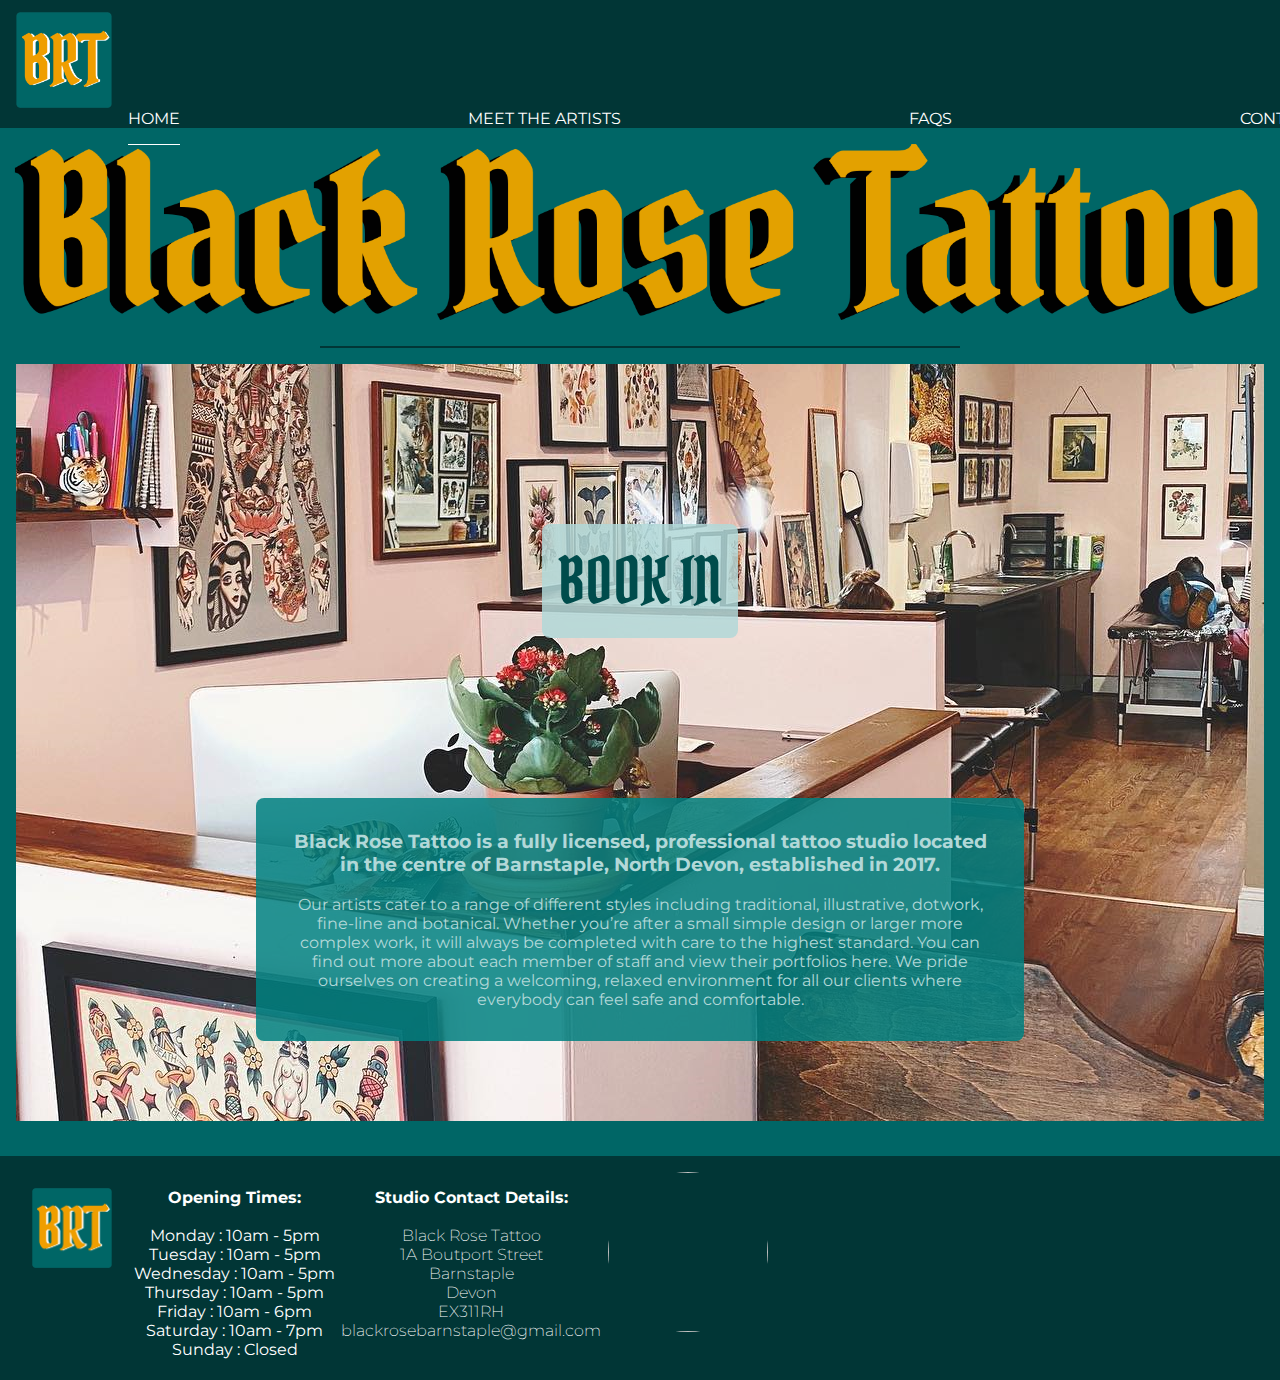
==== index.html @ 8f1fbfaa "feat: added more for hamburger menu" ====
<!DOCTYPE html>
<html lang="en">
<head>
    <meta charset="UTF-8">
    <meta name="viewport" content="width=device-width, initial-scale=1.0">
    <title>Black Rose Tattoo Studio</title>
    <script src="https://kit.fontawesome.com/7df6ac9ad6.js" crossorigin="anonymous"></script>
    <link rel="stylesheet" href="https://cdnjs.cloudflare.com/ajax/libs/hover.css/2.3.1/css/hover-min.css" integrity="sha512-csw0Ma4oXCAgd/d4nTcpoEoz4nYvvnk21a8VA2h2dzhPAvjbUIK6V3si7/g/HehwdunqqW18RwCJKpD7rL67Xg==" crossorigin="anonymous" referrerpolicy="no-referrer">
    <link rel="stylesheet" href="assets/css/style.css">
</head>
<body class="site">
    <header id="header" class="flex-container">                       
        <nav class="nav">
            <div class="mobile-header" id="mobile-header">
                <a href="index.html" target="_top"><img src="assets/images/brt-mini-logo.png" id="mini-logo" class="mini-logo" alt="go to top of home page"></a>
                <button class="hamburger"><a href="javascript:void(0);" class="icon" onclick="myFunction()"><i class="fa fa-bars"></i>
                </a></button>
            </div>
            <ul id="menu">
                <li class="list-item"><a href="index.html" class="active hvr-bob">Home</a></li>
                <li class="list-item"><a href="#" class="hvr-bob">Meet the artists</a></li>
                <li class="list-item"><a href="#" class="hvr-bob">FAQs</a></li>
                <li class="list-item"><a href="#" class="hvr-bob">Contact Us</a></li>
                <li class="list-item"><a href="#" class="hvr-bob">Book In</a></li>
            </ul>
        </nav>
    </header>
    <div class="header-logo" id="main-logo">
        <img src="assets/images/brt-logo.png" id="text-logo" alt="black rose tattoo studio">
    </div>
        <hr>
        <article class="main-content">
                <div class="studio-image">
                    <div class="image-overlay">
                        <div class="booking-button">
                            <button><a href="#">BOOK IN</a></button>
                        <div class="studio-info">
                            <h3>Black Rose Tattoo is a fully licensed, professional tattoo studio located in the centre of Barnstaple, North Devon, established in 2017.</h3>
                            <br>
                            <p>Our artists cater to a range of different styles including traditional, illustrative, dotwork, fine-line and botanical. Whether you’re after a small simple design or larger more complex work, it will always be completed with care to the highest standard. You can find out more about each member of staff and view their portfolios here. We pride ourselves on creating a welcoming, relaxed environment for all our clients where everybody can feel safe and comfortable. </p>
                        </div>
                        </div>
                    </div>
                </div>
                <br>  
            </article>
    <footer id="footer">
        <div class="footer flex-container">
            <div class="footer-logo">
                <a href="index.html" target="_top"><img src="assets/images/brt-mini-logo.png" id="mini-logo-footer" class="mini-logo" alt="go to top of home page"></a>
            </div>
            <div class="opening-times">
                <h6>Opening Times:</h6>
                <br>
                <p>Monday : 10am - 5pm<br>Tuesday : 10am - 5pm<br>Wednesday : 10am - 5pm<br>Thursday : 10am - 5pm<br>Friday : 10am - 6pm<br>Saturday : 10am - 7pm<br>Sunday : Closed</p>
            </div>
            <div class="contact-details">
                <i class="fa-solid fa-house-chimney home-icon"></i>
                <h6>Studio Contact Details:</h6>
                <br>
                <p>Black Rose Tattoo<br>1A Boutport Street<br>Barnstaple<br>Devon<br>EX311RH<br><i class="fa-solid fa-envelope"></i> blackrosebarnstaple@gmail.com</p>
            </div>
            <div class="stefania-logo">
                <img src="../assets/images/laser-stefania-logo.png" class="laser-logo">
            </div>
            <div class="social-buttons">
                <ul class="social-networks">
                    <li><a href="https://www.facebook.com/blackrosebarnstaple" target="_blank"><i class="fa-brands fa-square-facebook"></i></a></li>
                    <li><a href="https://www.instagram.com/blackrosebarnstaple" target="_blank"><i class="fa-brands fa-square-instagram"></i></a></li>
                </ul>
            </div>
            <div class="map">
                <iframe src="https://www.google.com/maps/embed?pb=!1m18!1m12!1m3!1d2506.3905490163975!2d-4.06402372312013!3d51.08279954163264!2m3!1f0!2f0!3f0!3m2!1i1024!2i768!4f13.1!3m3!1m2!1s0x486c3a9152bae50b%3A0xc269c1972ca51f2d!2sBlack%20Rose%20Tattoo!5e0!3m2!1sen!2suk!4v1706731470921!5m2!1sen!2suk" height="220" width="500" allowfullscreen="" loading="lazy" referrerpolicy="no-referrer-when-downgrade" id="map" title="map to black rose tattoo studio"></iframe>
            </div>
        </div>
    </footer>


    <script>
    function myFunction() {
        var x = document.getElementById("mobile-header");
        if (x.style.display === "block") {
            x.style.display = "none";
        } 
        else {
            x.style.display = "block";
        }
    }
    </script>
</body>
</html>
---- assets/css/style.css ----
@import url('https://fonts.googleapis.com/css2?family=Montserrat:ital,wght@0,100..900;1,100..900&family=Pirata+One&display=swap');

/* ----------------------------------------Special paddings/margins/text */

* {
    padding: 0;
    margin: 0;
    border: 0;
  }

  * {
    box-sizing: border-box;
  }

  .flex-container {
    display: flex;
  }

/*--------------------------------------------Heading*/

.header {
    display: flex;
    width: 100%;
    justify-content: space-between;
    align-items: center;
}

#text-logo {
   display: flex;
   width: 100%;
   padding-bottom: 1rem;
   justify-content: space-around;
}

hr {
    height: 2px;
    width: 50%;
    margin: auto;    
}

/*-----------------------------------------Nav */

.mini-logo {
    padding: 1rem;
    height: 8em;
    width: 8em;
}

nav {
    display: flex;
    flex-direction: row;
    align-items: flex-end;
    justify-content: space-between;
    width: 100%;
    height: 8rem;
    margin-top: 0;
}

#menu a:hover{
    border-bottom: 1.5px solid white;
    padding-bottom: 1rem;
}

.active {
    border-bottom: 1.5px solid white;
    padding-bottom: 1rem;
}

#menu {
        display: grid;
        grid-auto-flow: column;
        list-style-type: none;
        column-gap: 18rem;
        margin-right: 4rem;
}

nav ul li a {
    text-decoration: none;
    font-size: 1rem;
    font-family: Montserrat !important;
    text-transform: uppercase;
}

.list-item {
    width: min-content;
    white-space: nowrap;
}

.hamburger {
    display: none;
}

/* ---------------------------------------- Main Image */

.studio-image {
    background: url('../images/studio-front-desk.png') no-repeat center;
    min-height: 100%;
    width: 100%;
    -webkit-background-size: auto;
    -moz-background-size: auto;
    -o-background-size: auto;
    background-size: auto;
    
    display: flex;
    align-items: center;
    justify-content: center;
    position: relative;
}

.booking-button {
    text-align: center;
    top: 80%;
    position: relative;
}

button {
    font-family: 'Pirata One';
    font-size: 4rem;
    border-radius: 8px;
    border: 2px #66b2b2;
    padding: 1rem; 
    margin-top: 10rem;
}

button a {
    text-decoration: none;
}

.studio-info {
    width: 48rem;
    border-radius: 8px;
    padding: 2rem;
    margin-top: 10rem;
    margin-bottom: 5rem;
}

h3 {
    text-align: center;
}

p {
    text-align: center;
}

/* ----------------------------------------Body */

.main-content {
    margin: 1rem;
}

body {
    font-family: Montserrat;
}

/* ----------------------------------------Footer */

.home-icon {
    align-self: center;
    margin: 1rem;
}

div.footer.flex-container {
    justify-content: space-between;
}

.footer-logo {
    align-items: flex-start;
    justify-content: center;
    flex-flow: row nowrap;
    flex-direction: row;
    padding: 1rem;
    height: 8rem;
    width: 8rem;
}

.contact-details {
    display: flex;
    flex-direction: column;
    align-items: center;
    font-weight: 200;
    flex-wrap: wrap;
}

.contact-details h6 {
    font-size: 1rem;
}

#mini-logo-footer {
    height: 7rem;
    width: 7rem;
}

.laser-logo {
    display: flex;
    height: 10em;
    width: 10em;
    border-radius: 50%;
    flex-wrap: wrap;
}

.social-networks i {
    font-size: 4rem; 
}

ul {
    list-style-type: none; 
}

.opening-times h6 {
    font-size: 1rem;
    text-align: center;
    padding-top: 2rem;
}

.stefania-logo {
    padding-top: 1rem;
}

.social-buttons {
    padding-top: 1rem;
}

/*--------------------------------------------Colors*/

hr {
    background-color: #013636;
}

.site {
    background-color: #006666;
}

button {
    color: #004c4c;
    background-color: rgba(178, 216, 216, 0.85);
}

button a {
    color: #004c4c;
}

.studio-info {
    color: #b2d8d8;
    background-color: rgba(0, 128, 128, 0.85);
}

body {
    color: white;
}

.mini-logo {
    background-color: #013636;
}

nav ul li a {
    color: white;
}

nav {
    background-color: #013636;
}

footer {
    background-color: #013636;
}

.contact-details {
    color: white;
}

.social-networks i {
    color: white;
}

/*--------------------------------------------Media Queries*/

@media screen and (max-width: 800px) {

    .hamburger {
      display: block;
    }

    .mini-logo {
        display: flex;
        justify-content: flex-start;
    }

    .mobile-header {
        width: 100%;
        display: flex;
        justify-content: flex-end;
    }

    .mobile-header a {
        display: flex
        align-self: ;
    }

    #header {
        flex-direction: column;
    }

    #menu {
        grid-auto-flow: row;
        list-style-type: none;
        row-gap: 40px;
        column-gap: 0;
        justify-items: center;
        display: none;
    }
}

------------ below means nav links always shown for screens 801px and above
/*@media screen and (min-width: 801px) {
    .menu {
      display: block !important;
    }
  }
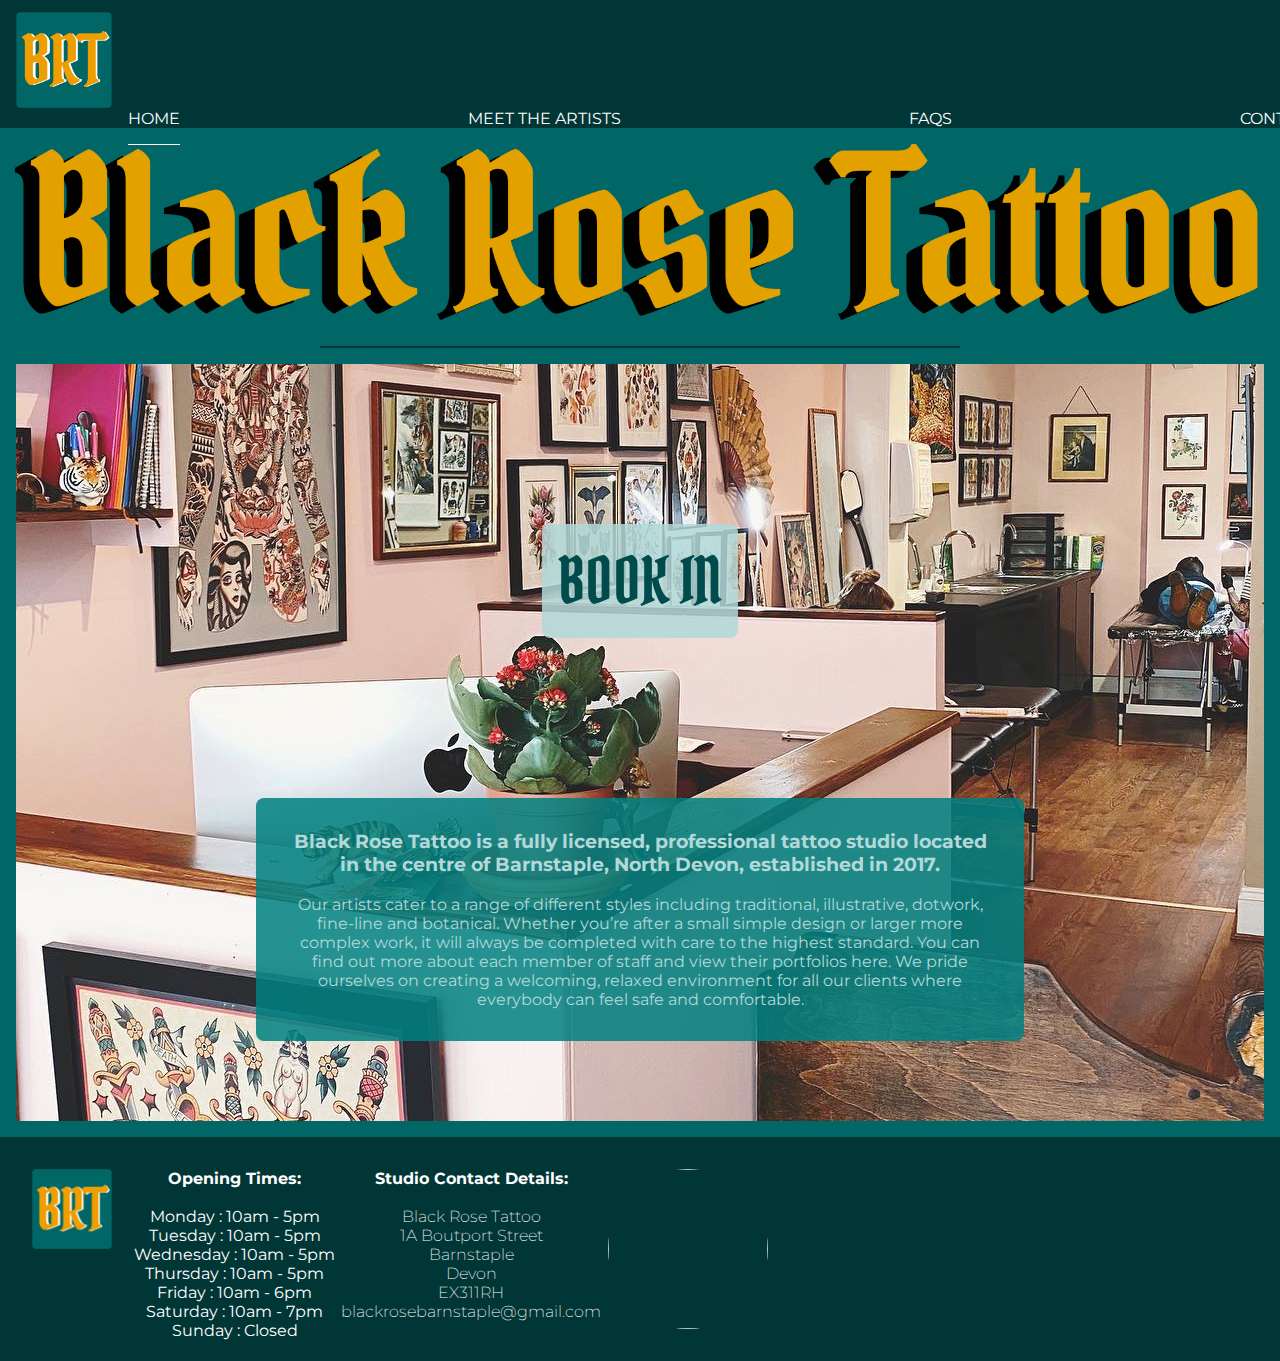
==== commit 8b2d04ea: "working on fixing responsiveness" ====
--- a/index.html
+++ b/index.html
@@ -3,6 +3,7 @@
 <head>
     <meta charset="UTF-8">
     <meta name="viewport" content="width=device-width, initial-scale=1.0">
+    <meta content="width=device-width, initial-scale=1" name="viewport" />
     <title>Black Rose Tattoo Studio</title>
     <script src="https://kit.fontawesome.com/7df6ac9ad6.js" crossorigin="anonymous"></script>
     <link rel="stylesheet" href="https://cdnjs.cloudflare.com/ajax/libs/hover.css/2.3.1/css/hover-min.css" integrity="sha512-csw0Ma4oXCAgd/d4nTcpoEoz4nYvvnk21a8VA2h2dzhPAvjbUIK6V3si7/g/HehwdunqqW18RwCJKpD7rL67Xg==" crossorigin="anonymous" referrerpolicy="no-referrer">
@@ -29,7 +30,7 @@
         <img src="assets/images/brt-logo.png" id="text-logo" alt="black rose tattoo studio">
     </div>
         <hr>
-        <article class="main-content">
+        <article class="main-content flex-container">
                 <div class="studio-image">
                     <div class="image-overlay">
                         <div class="booking-button">
--- a/assets/css/style.css
+++ b/assets/css/style.css
@@ -213,7 +213,7 @@
 }
 
 .stefania-logo {
-    padding-top: 1rem;
+    padding-top: 2rem;
 }
 
 .social-buttons {
@@ -274,15 +274,30 @@
 
 /*--------------------------------------------Media Queries*/
 
-@media screen and (max-width: 800px) {
+@media screen and (min-width: 320px) {
+    .opening-times .contact-details h6 {
+        display: none;
+    }
+
+    .opening-times .contact-details .stefania-logo .map {
+        display: none;
+    }
+}
+
+@media screen and (min-width: 1440) {
+    .mobile-header {
+        width: 50%;
+    }
+}
+
+@media screen and (min-width: 768px) and (max-width: 1199px) {
 
     .hamburger {
-      display: block;
+      display: grid;
     }
 
     .mini-logo {
-        display: flex;
-        justify-content: flex-start;
+        justify-content: space-between;
     }
 
     .mobile-header {
@@ -291,26 +306,52 @@
         justify-content: flex-end;
     }
 
-    .mobile-header a {
-        display: flex
-        align-self: ;
-    }
-
     #header {
         flex-direction: column;
     }
 
     #menu {
-        grid-auto-flow: row;
-        list-style-type: none;
-        row-gap: 40px;
-        column-gap: 0;
-        justify-items: center;
         display: none;
     }
-}
-
------------- below means nav links always shown for screens 801px and above
+
+    .studio-info {
+        display: flex;
+        font-size: 1rem;
+        flex-wrap: wrap;
+        padding: 0.5rem;
+        min-width: 60%;
+        align-self: center;
+    }
+
+    .opening-times .contact-details {
+        font-size: 0.5rem;
+    }
+
+    .opening-times .contact-details h6 {
+        font-size: 0.5rem;
+    }
+
+    .map {
+        display: none;
+    }
+}
+
+@media screen and (min-width: 1201) and (max-width: {
+
+    .opening-times {
+        font-size: 1rem;
+    }
+
+    .opening-times .contact-details h6 {
+        font-size: 1rem;
+    }
+
+    .contact-details {
+        font-size: 1rem;
+    }
+}
+
+/*below means nav links always shown for screens 801px and above --->
 /*@media screen and (min-width: 801px) {
     .menu {
       display: block !important;
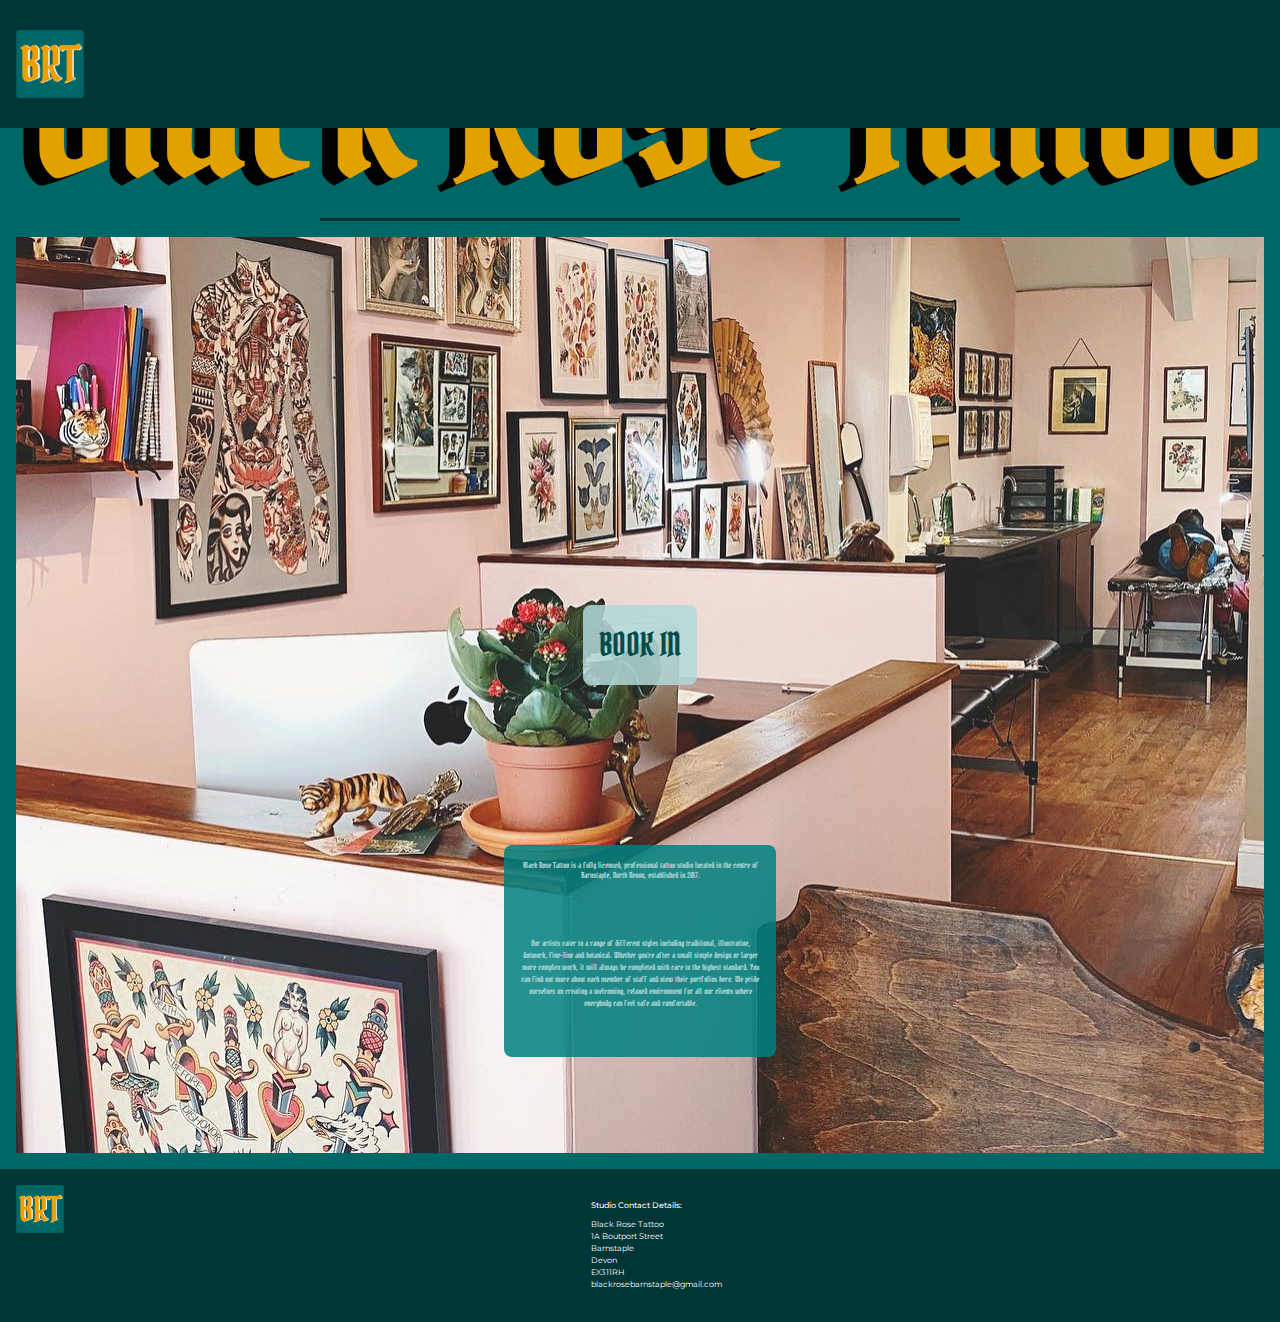
==== commit a1e8dd35: "Fix: replacing hamburger menu with bootstrap toggler" ====
--- a/index.html
+++ b/index.html
@@ -6,24 +6,31 @@
     <meta content="width=device-width, initial-scale=1" name="viewport" />
     <title>Black Rose Tattoo Studio</title>
     <script src="https://kit.fontawesome.com/7df6ac9ad6.js" crossorigin="anonymous"></script>
+    <link rel="stylesheet" href="https://cdn.jsdelivr.net/npm/bootstrap@4.0.0/dist/css/bootstrap.min.css" integrity="sha384-Gn5384xqQ1aoWXA+058RXPxPg6fy4IWvTNh0E263XmFcJlSAwiGgFAW/dAiS6JXm" crossorigin="anonymous">
     <link rel="stylesheet" href="https://cdnjs.cloudflare.com/ajax/libs/hover.css/2.3.1/css/hover-min.css" integrity="sha512-csw0Ma4oXCAgd/d4nTcpoEoz4nYvvnk21a8VA2h2dzhPAvjbUIK6V3si7/g/HehwdunqqW18RwCJKpD7rL67Xg==" crossorigin="anonymous" referrerpolicy="no-referrer">
     <link rel="stylesheet" href="assets/css/style.css">
 </head>
 <body class="site">
     <header id="header" class="flex-container">                       
-        <nav class="nav">
-            <div class="mobile-header" id="mobile-header">
-                <a href="index.html" target="_top"><img src="assets/images/brt-mini-logo.png" id="mini-logo" class="mini-logo" alt="go to top of home page"></a>
-                <button class="hamburger"><a href="javascript:void(0);" class="icon" onclick="myFunction()"><i class="fa fa-bars"></i>
-                </a></button>
+        <nav class="nav navbar navbar-light navbar-nav fixed-top navbar-expand-lg">
+            <a href="index.html" class="navbar-brand" target="_top" ><img src="assets/images/brt-mini-logo.png" id="mini-logo" class="mini-logo" alt="go to top of home page"></a>
+            <button class="navbar-toggler" type="button" data-toggle="collapse" data-target="#navbarTogglerDemo01" aria-controls="navbarTogglerDemo01" aria-expanded="false" aria-label="Toggle navigation" aria-pressed="true">
+                <span class="navbar-toggler-icon"></span>
+            </button>
+            <div class="collapse navbar-collapse" id="navbarTogglerDemo02">
+                <ul id="menu" class="navbar-nav mr-auto mt-2 mt-lg-0">
+                    <li class="nav-item active">
+                        <a href="index.html" class="nav-link hvr-bob">Home <span class="sr-only">(current)</span></a></li>
+                    <li class="nav-item">
+                        <a href="#" class="nav-link hvr-bob">Meet the artists</a></li>
+                    <li class="nav-item">
+                        <a href="#" class="nav-link hvr-bob">FAQs</a></li>
+                    <li class="nav-item">
+                        <a href="#" class="nav-link hvr-bob">Contact Us</a></li>
+                    <li class="nav-item">
+                        <a href="#" class="nav-link hvr-bob">Book In</a></li>
+                </ul>
             </div>
-            <ul id="menu">
-                <li class="list-item"><a href="index.html" class="active hvr-bob">Home</a></li>
-                <li class="list-item"><a href="#" class="hvr-bob">Meet the artists</a></li>
-                <li class="list-item"><a href="#" class="hvr-bob">FAQs</a></li>
-                <li class="list-item"><a href="#" class="hvr-bob">Contact Us</a></li>
-                <li class="list-item"><a href="#" class="hvr-bob">Book In</a></li>
-            </ul>
         </nav>
     </header>
     <div class="header-logo" id="main-logo">
@@ -34,11 +41,11 @@
                 <div class="studio-image">
                     <div class="image-overlay">
                         <div class="booking-button">
-                            <button><a href="#">BOOK IN</a></button>
+                            <button class="booking-button"><a href="#">BOOK IN</a></button>
                         <div class="studio-info">
                             <h3>Black Rose Tattoo is a fully licensed, professional tattoo studio located in the centre of Barnstaple, North Devon, established in 2017.</h3>
                             <br>
-                            <p>Our artists cater to a range of different styles including traditional, illustrative, dotwork, fine-line and botanical. Whether you’re after a small simple design or larger more complex work, it will always be completed with care to the highest standard. You can find out more about each member of staff and view their portfolios here. We pride ourselves on creating a welcoming, relaxed environment for all our clients where everybody can feel safe and comfortable. </p>
+                            <p class="studio-text">Our artists cater to a range of different styles including traditional, illustrative, dotwork, fine-line and botanical. Whether you’re after a small simple design or larger more complex work, it will always be completed with care to the highest standard. You can find out more about each member of staff and view their portfolios here. We pride ourselves on creating a welcoming, relaxed environment for all our clients where everybody can feel safe and comfortable. </p>
                         </div>
                         </div>
                     </div>
@@ -51,14 +58,13 @@
                 <a href="index.html" target="_top"><img src="assets/images/brt-mini-logo.png" id="mini-logo-footer" class="mini-logo" alt="go to top of home page"></a>
             </div>
             <div class="opening-times">
+                <i class="fa-solid fa-calendar-days"></i>
                 <h6>Opening Times:</h6>
-                <br>
                 <p>Monday : 10am - 5pm<br>Tuesday : 10am - 5pm<br>Wednesday : 10am - 5pm<br>Thursday : 10am - 5pm<br>Friday : 10am - 6pm<br>Saturday : 10am - 7pm<br>Sunday : Closed</p>
             </div>
             <div class="contact-details">
                 <i class="fa-solid fa-house-chimney home-icon"></i>
                 <h6>Studio Contact Details:</h6>
-                <br>
                 <p>Black Rose Tattoo<br>1A Boutport Street<br>Barnstaple<br>Devon<br>EX311RH<br><i class="fa-solid fa-envelope"></i> blackrosebarnstaple@gmail.com</p>
             </div>
             <div class="stefania-logo">
@@ -75,18 +81,9 @@
             </div>
         </div>
     </footer>
-
-
-    <script>
-    function myFunction() {
-        var x = document.getElementById("mobile-header");
-        if (x.style.display === "block") {
-            x.style.display = "none";
-        } 
-        else {
-            x.style.display = "block";
-        }
-    }
-    </script>
+    
+    <script src="https://code.jquery.com/jquery-3.2.1.slim.min.js" integrity="sha384-KJ3o2DKtIkvYIK3UENzmM7KCkRr/rE9/Qpg6aAZGJwFDMVNA/GpGFF93hXpG5KkN" crossorigin="anonymous"></script>
+    <script src="https://cdn.jsdelivr.net/npm/popper.js@1.12.9/dist/umd/popper.min.js" integrity="sha384-ApNbgh9B+Y1QKtv3Rn7W3mgPxhU9K/ScQsAP7hUibX39j7fakFPskvXusvfa0b4Q" crossorigin="anonymous"></script>
+    <script src="https://cdn.jsdelivr.net/npm/bootstrap@4.0.0/dist/js/bootstrap.min.js" integrity="sha384-JZR6Spejh4U02d8jOt6vLEHfe/JQGiRRSQQxSfFWpi1MquVdAyjUar5+76PVCmYl" crossorigin="anonymous"></script>
 </body>
 </html>--- a/assets/css/style.css
+++ b/assets/css/style.css
@@ -40,20 +40,22 @@
 
 /*-----------------------------------------Nav */
 
+.navbar-toggler {
+    margin-top: 1.5rem;
+    background-color: #006666;
+    padding: 1rem;
+}
+
 .mini-logo {
-    padding: 1rem;
-    height: 8em;
-    width: 8em;
+    height: 5em;
+    width: 5em;
+    padding: 1rem;
 }
 
 nav {
     display: flex;
-    flex-direction: row;
-    align-items: flex-end;
-    justify-content: space-between;
     width: 100%;
     height: 8rem;
-    margin-top: 0;
 }
 
 #menu a:hover{
@@ -67,11 +69,7 @@
 }
 
 #menu {
-        display: grid;
-        grid-auto-flow: column;
-        list-style-type: none;
-        column-gap: 18rem;
-        margin-right: 4rem;
+    display: none;
 }
 
 nav ul li a {
@@ -82,19 +80,28 @@
 }
 
 .list-item {
-    width: min-content;
-    white-space: nowrap;
-}
-
-.hamburger {
-    display: none;
-}
+    display: flex;
+    justify-content: center;
+ }
+
+ #menu {
+    display: none;
+
+ }
+
+ #menu a {
+    display: flex;
+    padding: 15px;
+    color: white;
+    text-decoration: none;
+ }
+
 
 /* ---------------------------------------- Main Image */
 
 .studio-image {
     background: url('../images/studio-front-desk.png') no-repeat center;
-    min-height: 100%;
+    min-height: 80%;
     width: 100%;
     -webkit-background-size: auto;
     -moz-background-size: auto;
@@ -104,7 +111,7 @@
     display: flex;
     align-items: center;
     justify-content: center;
-    position: relative;
+    padding-top: 2rem;
 }
 
 .booking-button {
@@ -113,9 +120,9 @@
     position: relative;
 }
 
-button {
+.booking-button {
     font-family: 'Pirata One';
-    font-size: 4rem;
+    font-size: 2rem;
     border-radius: 8px;
     border: 2px #66b2b2;
     padding: 1rem; 
@@ -127,19 +134,21 @@
 }
 
 .studio-info {
-    width: 48rem;
+    width: 17rem;
     border-radius: 8px;
-    padding: 2rem;
+    padding: 1rem;
     margin-top: 10rem;
     margin-bottom: 5rem;
 }
 
 h3 {
     text-align: center;
-}
-
-p {
+    font-size: 0.5rem;
+}
+
+.studio-text {
     text-align: center;
+    font-size: 0.5rem;
 }
 
 /* ----------------------------------------Body */
@@ -155,8 +164,7 @@
 /* ----------------------------------------Footer */
 
 .home-icon {
-    align-self: center;
-    margin: 1rem;
+    padding: 1rem;
 }
 
 div.footer.flex-container {
@@ -168,26 +176,20 @@
     justify-content: center;
     flex-flow: row nowrap;
     flex-direction: row;
-    padding: 1rem;
-    height: 8rem;
-    width: 8rem;
 }
 
 .contact-details {
     display: flex;
     flex-direction: column;
-    align-items: center;
-    font-weight: 200;
-    flex-wrap: wrap;
 }
 
 .contact-details h6 {
-    font-size: 1rem;
+    font-size: 0.5rem;
 }
 
 #mini-logo-footer {
-    height: 7rem;
-    width: 7rem;
+    height: 5rem;
+    width: 5rem;
 }
 
 .laser-logo {
@@ -198,26 +200,40 @@
     flex-wrap: wrap;
 }
 
-.social-networks i {
-    font-size: 4rem; 
-}
-
 ul {
     list-style-type: none; 
 }
 
-.opening-times h6 {
+.opening-times {
+    display: none;
+}
+
+.fa-calendar-days {
     font-size: 1rem;
-    text-align: center;
-    padding-top: 2rem;
 }
 
 .stefania-logo {
-    padding-top: 2rem;
+    display: none;
 }
 
 .social-buttons {
-    padding-top: 1rem;
+    display: flex;
+    align-items: center;
+    padding: 0.5rem;
+}
+
+.social-networks i {
+    font-size: 2rem;
+    padding: 1rem;
+}
+
+.map {
+    display: none;
+}
+
+p {
+    padding-bottom: 1rem;
+    font-size: 0.5rem;
 }
 
 /*--------------------------------------------Colors*/
@@ -274,86 +290,75 @@
 
 /*--------------------------------------------Media Queries*/
 
-@media screen and (min-width: 320px) {
-    .opening-times .contact-details h6 {
-        display: none;
-    }
-
-    .opening-times .contact-details .stefania-logo .map {
-        display: none;
-    }
-}
-
-@media screen and (min-width: 1440) {
-    .mobile-header {
-        width: 50%;
-    }
-}
-
-@media screen and (min-width: 768px) and (max-width: 1199px) {
-
-    .hamburger {
-      display: grid;
-    }
-
-    .mini-logo {
-        justify-content: space-between;
-    }
-
-    .mobile-header {
-        width: 100%;
+/*------- For Medium sized Mobile screens */
+@media screen and (min-width: 375px) and (max-width: 424px) {
+    
+}
+
+/*------- For Large sized Mobile screens */
+
+@media screen and (min-width: 425px) and (max-width: 767px) {
+
+    .opening-times {
         display: flex;
+        flex-direction: column;
         justify-content: flex-end;
-    }
-
-    #header {
+
+        font-size: 0.75rem;
+    }
+
+    .fa-calendar-days {
+        padding: 0.5rem;
+    }
+
+    h6 {
+        font-size: 0.5rem;
+    }
+}
+
+/*------- For Tablet screens */
+@media screen and (min-width: 768px) and (max-width: 1023px) {
+
+    #menu {
+        display: flex;
+        align-items: flex-end;
+        list-style-type: none;
+    }
+
+    .opening-times {
+        display: flex;
         flex-direction: column;
-    }
-
-    #menu {
-        display: none;
-    }
-
-    .studio-info {
+        justify-content: flex-end;
+    }
+
+    h6 {
+        font-size: 1rem;
+    }
+    
+    .opening-times p {
+        font-size: 0.7rem;
+    }
+
+    .stefania-logo {
         display: flex;
-        font-size: 1rem;
-        flex-wrap: wrap;
-        padding: 0.5rem;
-        min-width: 60%;
-        align-self: center;
-    }
-
-    .opening-times .contact-details {
-        font-size: 0.5rem;
-    }
-
-    .opening-times .contact-details h6 {
-        font-size: 0.5rem;
-    }
-
-    .map {
-        display: none;
-    }
-}
-
-@media screen and (min-width: 1201) and (max-width: {
-
-    .opening-times {
-        font-size: 1rem;
-    }
-
-    .opening-times .contact-details h6 {
-        font-size: 1rem;
+        padding-top: 1rem;
     }
 
     .contact-details {
-        font-size: 1rem;
-    }
-}
-
-/*below means nav links always shown for screens 801px and above --->
-/*@media screen and (min-width: 801px) {
-    .menu {
-      display: block !important;
-    }
-  }+        justify-content: flex-end;
+    }
+    
+    .contact-details p {
+        font-size: 0.7rem;
+        padding-top: 1rem;
+    }
+
+    .fa-calendar-days {
+        padding-top: 1.5rem;
+        font-size: 1.5rem;
+    }
+
+    .home-icon {
+        font-size: 1.5rem;
+    }
+}
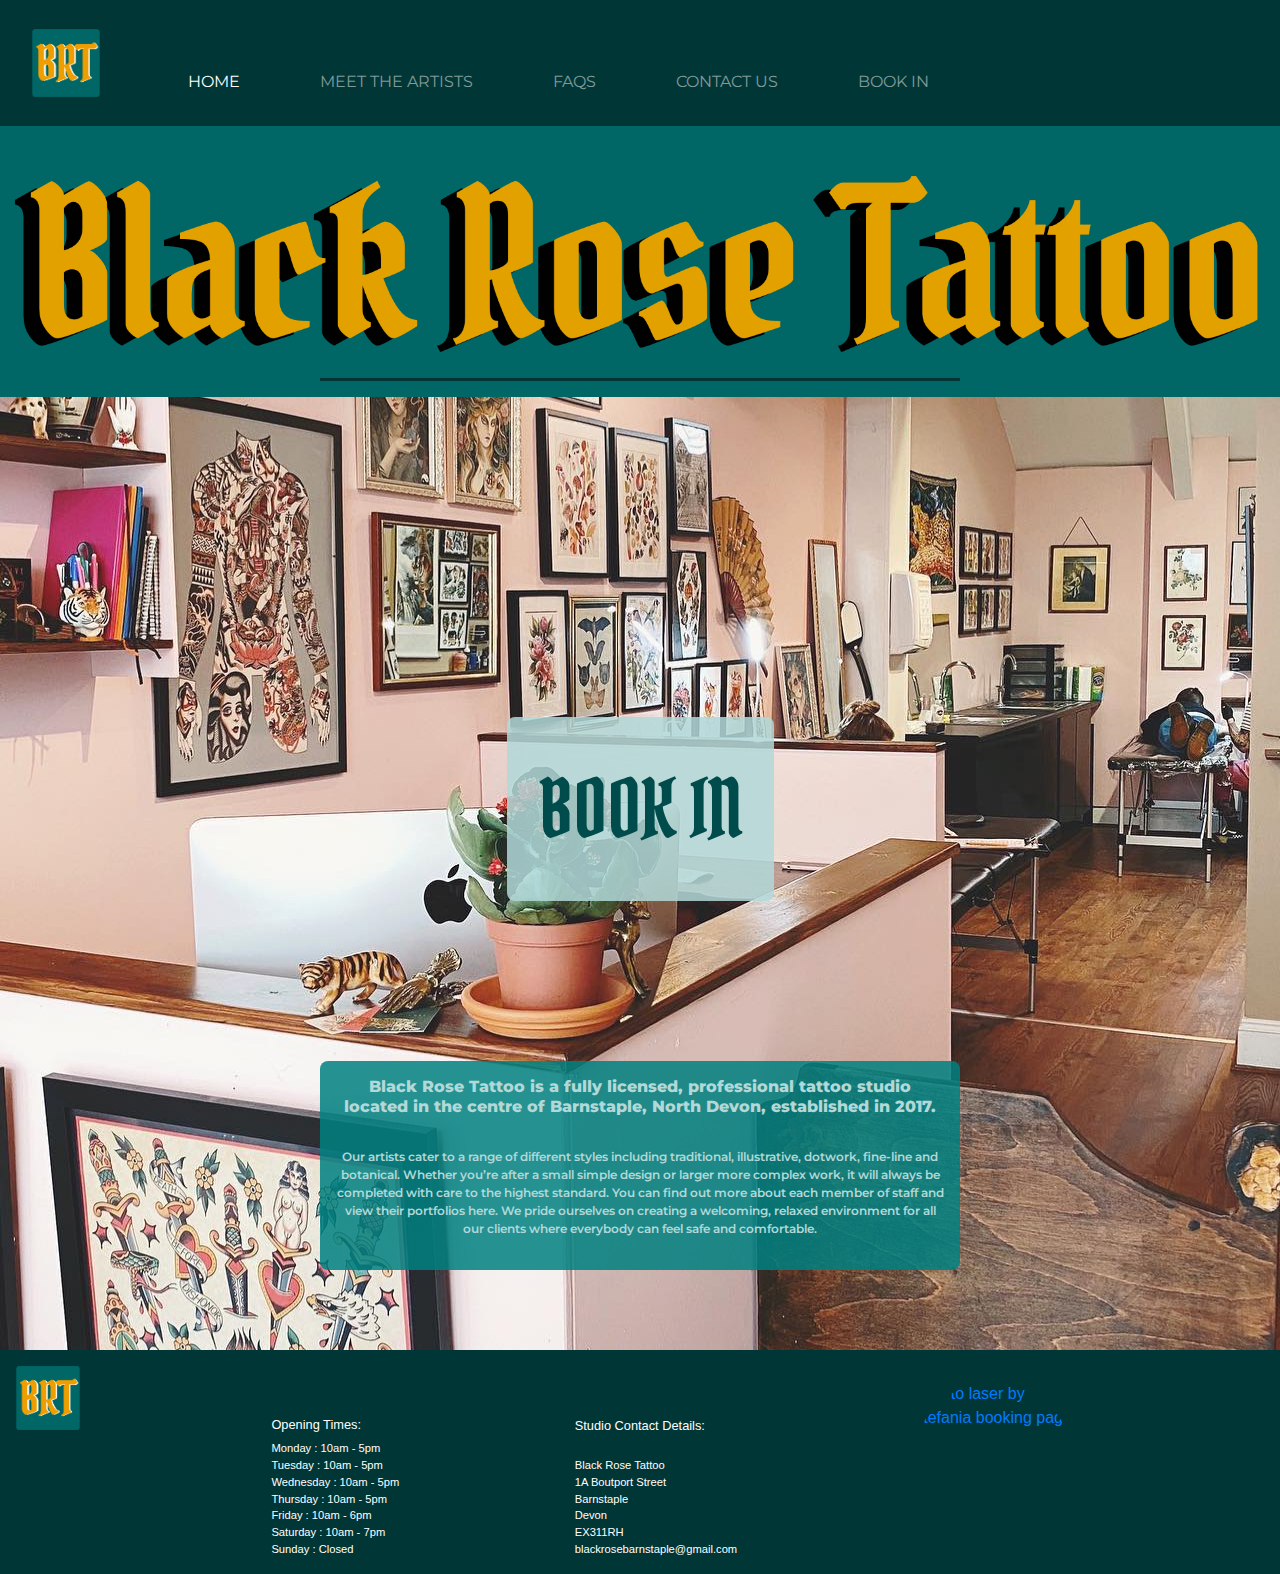
==== commit 64d7e75a: "feat: finish meet the artists page and responsivenss" ====
--- a/index.html
+++ b/index.html
@@ -3,35 +3,39 @@
 <head>
     <meta charset="UTF-8">
     <meta name="viewport" content="width=device-width, initial-scale=1.0">
-    <meta content="width=device-width, initial-scale=1" name="viewport" />
     <title>Black Rose Tattoo Studio</title>
     <script src="https://kit.fontawesome.com/7df6ac9ad6.js" crossorigin="anonymous"></script>
-    <link rel="stylesheet" href="https://cdn.jsdelivr.net/npm/bootstrap@4.0.0/dist/css/bootstrap.min.css" integrity="sha384-Gn5384xqQ1aoWXA+058RXPxPg6fy4IWvTNh0E263XmFcJlSAwiGgFAW/dAiS6JXm" crossorigin="anonymous">
+    <link rel="stylesheet" href="https://cdn.jsdelivr.net/npm/bootstrap@4.3.1/dist/css/bootstrap.min.css" integrity="sha384-ggOyR0iXCbMQv3Xipma34MD+dH/1fQ784/j6cY/iJTQUOhcWr7x9JvoRxT2MZw1T" crossorigin="anonymous">
     <link rel="stylesheet" href="https://cdnjs.cloudflare.com/ajax/libs/hover.css/2.3.1/css/hover-min.css" integrity="sha512-csw0Ma4oXCAgd/d4nTcpoEoz4nYvvnk21a8VA2h2dzhPAvjbUIK6V3si7/g/HehwdunqqW18RwCJKpD7rL67Xg==" crossorigin="anonymous" referrerpolicy="no-referrer">
     <link rel="stylesheet" href="assets/css/style.css">
 </head>
 <body class="site">
-    <header id="header" class="flex-container">                       
-        <nav class="nav navbar navbar-light navbar-nav fixed-top navbar-expand-lg">
-            <a href="index.html" class="navbar-brand" target="_top" ><img src="assets/images/brt-mini-logo.png" id="mini-logo" class="mini-logo" alt="go to top of home page"></a>
-            <button class="navbar-toggler" type="button" data-toggle="collapse" data-target="#navbarTogglerDemo01" aria-controls="navbarTogglerDemo01" aria-expanded="false" aria-label="Toggle navigation" aria-pressed="true">
-                <span class="navbar-toggler-icon"></span>
+    <header>
+        <nav class="navbar navbar-expand-lg navbar-dark fixed-top">
+            <a class="navbar-brand" href="index.html" target="_top"><img src="assets/images/brt-mini-logo.png" id="mini-logo" class="mini-logo" alt="go to top of home page"></a>
+            <button class="navbar-toggler" type="button" data-toggle="collapse" data-target="#navbarTogglerDemo02" aria-controls="navbarTogglerDemo02" aria-expanded="false" aria-label="Toggle navigation">
+              <span class="navbar-toggler-icon"></span>
             </button>
             <div class="collapse navbar-collapse" id="navbarTogglerDemo02">
-                <ul id="menu" class="navbar-nav mr-auto mt-2 mt-lg-0">
-                    <li class="nav-item active">
-                        <a href="index.html" class="nav-link hvr-bob">Home <span class="sr-only">(current)</span></a></li>
-                    <li class="nav-item">
-                        <a href="#" class="nav-link hvr-bob">Meet the artists</a></li>
-                    <li class="nav-item">
-                        <a href="#" class="nav-link hvr-bob">FAQs</a></li>
-                    <li class="nav-item">
-                        <a href="#" class="nav-link hvr-bob">Contact Us</a></li>
-                    <li class="nav-item">
-                        <a href="#" class="nav-link hvr-bob">Book In</a></li>
-                </ul>
+              <ul class="navbar-nav mr-auto mt-2 mt-lg-0">
+                <li class="nav-item active">
+                  <a class="nav-link" href="index.html">Home <span class="sr-only">(current)</span></a>
+                </li>
+                <li class="nav-item">
+                  <a class="nav-link" href="meet-the-artists.html">Meet the Artists</a>
+                </li>
+                <li class="nav-item">
+                    <a class="nav-link" href="#">FAQs</a>
+                </li>
+                <li class="nav-item">
+                    <a class="nav-link" href="#">Contact Us</a>
+                </li>
+                <li class="nav-item">
+                    <a class="nav-link" href="#">Book In</a>
+                </li>
+              </ul>
             </div>
-        </nav>
+          </nav>
     </header>
     <div class="header-logo" id="main-logo">
         <img src="assets/images/brt-logo.png" id="text-logo" alt="black rose tattoo studio">
@@ -41,7 +45,7 @@
                 <div class="studio-image">
                     <div class="image-overlay">
                         <div class="booking-button">
-                            <button class="booking-button"><a href="#">BOOK IN</a></button>
+                            <a class="btn btn-primary" href="#" role="button">BOOK IN</a>
                         <div class="studio-info">
                             <h3>Black Rose Tattoo is a fully licensed, professional tattoo studio located in the centre of Barnstaple, North Devon, established in 2017.</h3>
                             <br>
@@ -68,7 +72,7 @@
                 <p>Black Rose Tattoo<br>1A Boutport Street<br>Barnstaple<br>Devon<br>EX311RH<br><i class="fa-solid fa-envelope"></i> blackrosebarnstaple@gmail.com</p>
             </div>
             <div class="stefania-logo">
-                <img src="../assets/images/laser-stefania-logo.png" class="laser-logo">
+                <a href="https://laserbystefania.setmore.com/?instant_experiences_enabled=true" target="_blank"><img src="../assets/images/laser-stefania-logo.png" class="laser-logo" alt="go to laser by Stefania booking page"></a>
             </div>
             <div class="social-buttons">
                 <ul class="social-networks">
@@ -77,13 +81,12 @@
                 </ul>
             </div>
             <div class="map">
-                <iframe src="https://www.google.com/maps/embed?pb=!1m18!1m12!1m3!1d2506.3905490163975!2d-4.06402372312013!3d51.08279954163264!2m3!1f0!2f0!3f0!3m2!1i1024!2i768!4f13.1!3m3!1m2!1s0x486c3a9152bae50b%3A0xc269c1972ca51f2d!2sBlack%20Rose%20Tattoo!5e0!3m2!1sen!2suk!4v1706731470921!5m2!1sen!2suk" height="220" width="500" allowfullscreen="" loading="lazy" referrerpolicy="no-referrer-when-downgrade" id="map" title="map to black rose tattoo studio"></iframe>
+                <iframe src="https://www.google.com/maps/embed?pb=!1m18!1m12!1m3!1d2506.3905490163975!2d-4.06402372312013!3d51.08279954163264!2m3!1f0!2f0!3f0!3m2!1i1024!2i768!4f13.1!3m3!1m2!1s0x486c3a9152bae50b%3A0xc269c1972ca51f2d!2sBlack%20Rose%20Tattoo!5e0!3m2!1sen!2suk!4v1706731470921!5m2!1sen!2suk" height="auto" width="500" allowfullscreen="" loading="lazy" referrerpolicy="no-referrer-when-downgrade" id="map" title="map to black rose tattoo studio"></iframe>
             </div>
         </div>
     </footer>
-    
-    <script src="https://code.jquery.com/jquery-3.2.1.slim.min.js" integrity="sha384-KJ3o2DKtIkvYIK3UENzmM7KCkRr/rE9/Qpg6aAZGJwFDMVNA/GpGFF93hXpG5KkN" crossorigin="anonymous"></script>
-    <script src="https://cdn.jsdelivr.net/npm/popper.js@1.12.9/dist/umd/popper.min.js" integrity="sha384-ApNbgh9B+Y1QKtv3Rn7W3mgPxhU9K/ScQsAP7hUibX39j7fakFPskvXusvfa0b4Q" crossorigin="anonymous"></script>
-    <script src="https://cdn.jsdelivr.net/npm/bootstrap@4.0.0/dist/js/bootstrap.min.js" integrity="sha384-JZR6Spejh4U02d8jOt6vLEHfe/JQGiRRSQQxSfFWpi1MquVdAyjUar5+76PVCmYl" crossorigin="anonymous"></script>
+    <script src="https://code.jquery.com/jquery-3.3.1.slim.min.js" integrity="sha384-q8i/X+965DzO0rT7abK41JStQIAqVgRVzpbzo5smXKp4YfRvH+8abtTE1Pi6jizo" crossorigin="anonymous"></script>
+    <script src="https://cdn.jsdelivr.net/npm/popper.js@1.14.7/dist/umd/popper.min.js" integrity="sha384-UO2eT0CpHqdSJQ6hJty5KVphtPhzWj9WO1clHTMGa3JDZwrnQq4sF86dIHNDz0W1" crossorigin="anonymous"></script>
+    <script src="https://cdn.jsdelivr.net/npm/bootstrap@4.3.1/dist/js/bootstrap.min.js" integrity="sha384-JjSmVgyd0p3pXB1rRibZUAYoIIy6OrQ6VrjIEaFf/nJGzIxFDsf4x0xIM+B07jRM" crossorigin="anonymous"></script>
 </body>
 </html>--- a/assets/css/style.css
+++ b/assets/css/style.css
@@ -16,18 +16,18 @@
     display: flex;
   }
 
+/* ----------------------------------------Body */
+
+.main-content {
+    margin-top: 1rem;
+}
+
 /*--------------------------------------------Heading*/
-
-.header {
-    display: flex;
-    width: 100%;
-    justify-content: space-between;
-    align-items: center;
-}
 
 #text-logo {
    display: flex;
    width: 100%;
+   padding-top: 10rem;
    padding-bottom: 1rem;
    justify-content: space-around;
 }
@@ -35,16 +35,10 @@
 hr {
     height: 2px;
     width: 50%;
-    margin: auto;    
+    margin: auto;
 }
 
 /*-----------------------------------------Nav */
-
-.navbar-toggler {
-    margin-top: 1.5rem;
-    background-color: #006666;
-    padding: 1rem;
-}
 
 .mini-logo {
     height: 5em;
@@ -52,24 +46,14 @@
     padding: 1rem;
 }
 
-nav {
-    display: flex;
-    width: 100%;
-    height: 8rem;
-}
-
-#menu a:hover{
-    border-bottom: 1.5px solid white;
-    padding-bottom: 1rem;
-}
-
-.active {
-    border-bottom: 1.5px solid white;
-    padding-bottom: 1rem;
-}
-
-#menu {
-    display: none;
+.navbar-toggler {
+    background-color: #006666;
+    padding: 1rem;
+}
+
+.navbar-nav li {
+    margin-left: 2rem;
+    padding: 1rem;
 }
 
 nav ul li a {
@@ -79,54 +63,39 @@
     text-transform: uppercase;
 }
 
-.list-item {
-    display: flex;
-    justify-content: center;
- }
-
- #menu {
-    display: none;
-
- }
-
- #menu a {
-    display: flex;
-    padding: 15px;
-    color: white;
-    text-decoration: none;
- }
-
-
-/* ---------------------------------------- Main Image */
+.navbar a:hover{
+    border-bottom: 1.5px solid white;
+    padding-bottom: 1rem;
+}
+
+/* ---------------------------------------- Home Page */
 
 .studio-image {
     background: url('../images/studio-front-desk.png') no-repeat center;
-    min-height: 80%;
+    max-height: 80%;
     width: 100%;
     -webkit-background-size: auto;
     -moz-background-size: auto;
     -o-background-size: auto;
     background-size: auto;
-    
     display: flex;
     align-items: center;
     justify-content: center;
-    padding-top: 2rem;
 }
 
 .booking-button {
-    text-align: center;
-    top: 80%;
-    position: relative;
-}
-
-.booking-button {
+    display: flex;
+    flex-direction: column;
+    align-items: center;
+    margin-top: 50%;
+}
+
+.btn {
     font-family: 'Pirata One';
-    font-size: 2rem;
+    font-size: 3rem;
     border-radius: 8px;
     border: 2px #66b2b2;
-    padding: 1rem; 
-    margin-top: 10rem;
+    padding: 1rem;
 }
 
 button a {
@@ -139,26 +108,80 @@
     padding: 1rem;
     margin-top: 10rem;
     margin-bottom: 5rem;
-}
-
-h3 {
+    font-family: Montserrat;
+}
+
+.studio-info h3 {
     text-align: center;
-    font-size: 0.5rem;
+    font-size: 1rem;
+    font-weight: 800;
 }
 
 .studio-text {
     text-align: center;
-    font-size: 0.5rem;
-}
-
-/* ----------------------------------------Body */
-
-.main-content {
+    font-size: 0.75rem;
+    font-weight: 600;
+}
+
+/* ---------------------------------------- Meet The Artists Page */
+
+.artist-content {
+    display: flex;
+    flex-direction: column;
+}
+
+.page-title {
+    font-family: Montserrat;
+    font-size: 4rem;
+    font-weight: 800;
+    text-transform: uppercase;
+    text-align: center;
+    padding: 1rem;
+}
+
+.title-divider {
+    margin-bottom: 2rem;
+}
+
+.artist-name {
+    font-family: 'Pirata One';
+    font-size: 3rem;
+    padding: 1rem;
+    border: 2px solid white;
+    border-radius: 8px;
+}
+
+.artist-main {
+    height: 7rem;
+    width: 7rem;
+    border-radius: 50%;
     margin: 1rem;
 }
 
-body {
-    font-family: Montserrat;
+.artist-info {
+    display: flex;
+    flex-wrap: wrap;
+    align-items: center;
+    justify-content: space-evenly;
+    padding-bottom: 4rem;
+}
+
+.artist-intro {
+    font-size: 0.7rem;
+    font-weight: 300;
+    padding: 1rem;
+}
+
+.contact-links {
+    font-size: 0.7rem;
+    border-bottom: 1px solid white;
+    margin: 0.5rem;
+    text-transform: uppercase;
+}
+
+.heart-divider {
+    display: flex;
+    align-items: center;
 }
 
 /* ----------------------------------------Footer */
@@ -187,10 +210,21 @@
     font-size: 0.5rem;
 }
 
-#mini-logo-footer {
-    height: 5rem;
-    width: 5rem;
-}
+ul {
+    list-style-type: none; 
+}
+
+.opening-times {
+    display: none;
+}
+
+.fa-calendar-days {
+    font-size: 1rem;
+}
+
+.stefania-logo {
+    display: none;
+} 
 
 .laser-logo {
     display: flex;
@@ -200,22 +234,6 @@
     flex-wrap: wrap;
 }
 
-ul {
-    list-style-type: none; 
-}
-
-.opening-times {
-    display: none;
-}
-
-.fa-calendar-days {
-    font-size: 1rem;
-}
-
-.stefania-logo {
-    display: none;
-}
-
 .social-buttons {
     display: flex;
     align-items: center;
@@ -223,8 +241,8 @@
 }
 
 .social-networks i {
-    font-size: 2rem;
-    padding: 1rem;
+    font-size: 2.5rem;
+    padding: 0.5rem;
 }
 
 .map {
@@ -232,50 +250,50 @@
 }
 
 p {
-    padding-bottom: 1rem;
     font-size: 0.5rem;
 }
 
 /*--------------------------------------------Colors*/
+
+.site {
+    background-color: #006666;
+    color: white;
+}
+
+.mini-logo {
+    background-color: #013636;
+}
+
+nav {
+    background-color: #013636;
+}
 
 hr {
     background-color: #013636;
 }
 
-.site {
-    background-color: #006666;
-}
-
-button {
+.btn {
     color: #004c4c;
     background-color: rgba(178, 216, 216, 0.85);
 }
 
-button a {
-    color: #004c4c;
-}
+.btn-primary:hover {
+    background-color: #008080 !important;
+    border: 0 !important;
+    box-shadow: none !important;
+ }
+
+ .btn-primary:focus {
+    background-color: #008080 !important;
+    border: 0 !important;
+    box-shadow: none !important;
+ }
 
 .studio-info {
     color: #b2d8d8;
     background-color: rgba(0, 128, 128, 0.85);
 }
 
-body {
-    color: white;
-}
-
-.mini-logo {
-    background-color: #013636;
-}
-
-nav ul li a {
-    color: white;
-}
-
-nav {
-    background-color: #013636;
-}
-
 footer {
     background-color: #013636;
 }
@@ -288,17 +306,25 @@
     color: white;
 }
 
+.page-title {
+    color: #011d1d;
+}
+
+.contact-links {
+    color: white;
+}
+
+.heart-divider {
+    color: #66b2b2;
+}
+
 /*--------------------------------------------Media Queries*/
 
-/*------- For Medium sized Mobile screens */
-@media screen and (min-width: 375px) and (max-width: 424px) {
-    
-}
-
 /*------- For Large sized Mobile screens */
 
 @media screen and (min-width: 425px) and (max-width: 767px) {
 
+    /*--- Footer --*/
     .opening-times {
         display: flex;
         flex-direction: column;
@@ -308,7 +334,11 @@
     }
 
     .fa-calendar-days {
-        padding: 0.5rem;
+        padding: 0.75rem 0;
+    }
+
+    .home-icon {
+        padding: 0.75rem 0;
     }
 
     h6 {
@@ -318,11 +348,16 @@
 
 /*------- For Tablet screens */
 @media screen and (min-width: 768px) and (max-width: 1023px) {
-
-    #menu {
-        display: flex;
-        align-items: flex-end;
-        list-style-type: none;
+    
+    /*-- Home Page --*/
+    .studio-info {
+        width: 30rem;
+    }
+
+    /*-- Header & Footer --*/
+    #mini-logo-footer {
+        height: 6rem;
+        width: 6rem;
     }
 
     .opening-times {
@@ -331,21 +366,26 @@
         justify-content: flex-end;
     }
 
-    h6 {
-        font-size: 1rem;
+    .fa-calendar-days {
+        padding: 1rem;
+        font-size: 1.5rem;
+        padding-left: 2.5rem;
+    }
+
+    .opening-times h6 {
+        font-size: 0.8rem;
     }
     
     .opening-times p {
         font-size: 0.7rem;
     }
 
-    .stefania-logo {
-        display: flex;
-        padding-top: 1rem;
-    }
-
     .contact-details {
         justify-content: flex-end;
+    }
+
+    .contact-details h6 {
+        font-size: 0.8rem;
     }
     
     .contact-details p {
@@ -353,12 +393,371 @@
         padding-top: 1rem;
     }
 
+    .home-icon {
+        font-size: 1.4rem;
+        padding-top: 1.5rem;
+        padding-bottom: 1rem;
+        padding-left: 3rem;
+    }
+
+    .stefania-logo {
+        display: flex;
+        padding-top: 2rem;
+    }
+
+    .social-networks i {
+        font-size: 4rem;
+    }
+
+    /*-- Meet the Artists Page --*/
+    .page-title {
+        padding: 2rem;
+    }
+
+    .artist-main {
+        height: 9rem;
+        width: 9rem;
+    }
+}
+
+/*------- For Laptop screens */
+@media screen and (min-width: 1024px) and (max-width: 1439px) {
+    /*-- Header & Footer --*/
+    .navbar {
+        align-items: flex-end;
+    }
+
+    #mini-logo-footer {
+        height: 6rem;
+        width: 6rem;
+    }
+
+    .opening-times {
+        display: flex;
+        flex-direction: column;
+        justify-content: flex-end;
+    }
+
+    .opening-times h6 {
+        font-size: 0.8rem;
+    }
+    
+    .opening-times p {
+        font-size: 0.7rem;
+    }
+
+    .contact-details {
+        justify-content: flex-end;
+    }
+
+    .contact-details h6 {
+        font-size: 0.8rem;
+    }
+    
+    .contact-details p {
+        font-size: 0.7rem;
+        padding-top: 1rem;
+    }
+
     .fa-calendar-days {
-        padding-top: 1.5rem;
+        padding: 1.5rem 0;
         font-size: 1.5rem;
+        text-align: center;
     }
 
     .home-icon {
+        font-size: 1.4rem;
+        padding-bottom: 1.5rem;
+    }
+
+    .stefania-logo {
+        display: flex;
+        padding-top: 2rem;
+    }
+
+    .social-networks i {
+        font-size: 4rem;
+    }
+
+     /*-- Home Page --*/
+     .btn {
+        font-size: 5rem;
+        padding: 2rem; 
+    }
+
+    .studio-info {
+        width: 40rem;
+    }
+
+    /*-- Meet the Artists Page --*/
+    .page-title {
+        padding: 2rem;
+    }
+
+    .artist-name {
+        font-size: 4rem;
+    }
+
+    .artist-main {
+        height: 11rem;
+        width: 11rem;
+    }
+
+    .artist-intro {
+        font-size: 1.2rem;
+        text-align: center;
+    }
+
+    .contact-links {
+        font-size: 1rem;
+        font-weight: 600;
+    }
+}
+
+/*------- For Large Laptop screens */
+@media screen and (min-width: 1440px) and (max-width: 1919px) {
+
+    /*-- Header & Footer --*/
+    .navbar {
+        align-items: flex-end;
+    }
+
+    .mini-logo {
+        height: 7rem;
+        width: 7rem;
+    }
+
+    .navbar-nav li {
+        margin-left: 4rem;
+        padding-right: 4rem;
+    }
+
+    #mini-logo-footer {
+        height: 7rem;
+        width: 7rem;
+    }
+
+    .fa-calendar-days {
+        padding: 2.5rem;
+        font-size: 2rem;
+        text-align: center;
+    }
+
+    .opening-times {
+        display: flex;
+        flex-direction: column;
+    }
+
+    .opening-times h6 {
+        font-size: 1rem;
+    }
+    
+    .opening-times p {
+        font-size: 1rem;
+    }
+
+    .contact-details {
+        justify-content: flex-end;
+    }
+
+    .home-icon {
+        font-size: 2rem;
+        padding-bottom: 2.5rem;
+    }
+
+    .contact-details h6 {
+        font-size: 1rem;
+        padding-bottom: 1.5rem;
+    }
+    
+    .contact-details p {
+        font-size: 1rem;
+    }
+
+    .stefania-logo {
+        display: flex;
+        padding-top: 3rem;
+    }
+
+    .laser-logo {
+        display: flex;
+        height: 15em;
+        width: 15em;
+        border-radius: 50%;
+        flex-wrap: wrap;
+    }
+
+    .social-networks i {
+        font-size: 5rem;
+        padding: 2rem;
+    }
+
+    /*-- Home Page --*/
+    .studio-info {
+        width: 60rem;
+    }
+
+    .btn {
+        font-size: 6rem;
+        padding: 2rem; 
+    }
+
+    .studio-info h3 {
         font-size: 1.5rem;
-    }
-}
+        font-weight: 800;
+    }
+    
+    .studio-text {
+        font-size: 1.5rem;
+        font-weight: 500;
+    }
+    
+    /*-- Meet the Artists Page --*/
+    .page-title {
+        padding: 2rem;
+    }
+
+    .artist-name {
+        font-size: 4rem;
+    }
+
+    .artist-main {
+        height: 11rem;
+        width: 11rem;
+    }
+
+    .artist-intro {
+        font-size: 1.2rem;
+        text-align: center;
+    }
+
+    .contact-links {
+        font-size: 1rem;
+        font-weight: 600;
+    }
+}
+
+/*------- For Desktop screens */
+@media screen and (min-width: 1920px) {
+    /*-- Header & Footer --*/
+    .navbar {
+        align-items: flex-end;
+    }
+
+    .mini-logo {
+        height: 7em;
+        width: 7em;
+    }
+
+    .navbar-nav li {
+        margin-left: 4.5rem;
+        padding-right: 9.5rem;
+    }
+
+    .studio-info {
+        width: 60rem;
+    }
+
+    .btn {
+        font-size: 6rem;
+        padding: 2rem; 
+    }
+
+    .studio-info h3 {
+        font-size: 1.5rem;
+        font-weight: 800;
+    }
+    
+    .studio-text {
+        font-size: 1.5rem;
+        font-weight: 500;
+    }
+
+    .opening-times {
+        display: flex;
+        flex-direction: column;
+    }
+
+    .fa-calendar-days {
+        padding: 2.5rem;
+        font-size: 2rem;
+        text-align: center;
+    }
+
+    .opening-times h6 {
+        font-size: 1rem;
+    }
+    
+    .opening-times p {
+        font-size: 1rem;
+    }
+
+    .contact-details {
+        justify-content: flex-end;
+    }
+
+    .home-icon {
+        font-size: 2rem;
+        padding-bottom: 2.5rem;
+    }
+
+    .contact-details h6 {
+        font-size: 1rem;
+        padding-bottom: 1.5rem;
+    }
+    
+    .contact-details p {
+        font-size: 1rem;
+    }
+
+    .stefania-logo {
+        display: flex;
+        padding-top: 3rem;
+    }
+
+    .laser-logo {
+        display: flex;
+        height: 15em;
+        width: 15em;
+        border-radius: 50%;
+        flex-wrap: wrap;
+    }
+
+    .social-networks i {
+        font-size: 5rem;
+        padding: 2rem;
+    }
+
+    .map {
+        display: flex;
+        justify-content: center;
+    }
+
+    /*-- Meet the Artists Page --*/
+    .page-title {
+        padding: 2rem;
+    }
+
+    .artist-name {
+        font-size: 8rem;
+    }
+
+    .artist-main {
+        height: 18rem;
+        width: 18rem;
+    }
+
+    .artist-intro {
+        font-size: 2rem;
+        text-align: center;
+    }
+
+    .contact-links {
+        font-size: 1.7rem;
+        font-weight: 600;
+    }
+
+    .heart-divider {
+        font-size: 2rem;
+    }
+}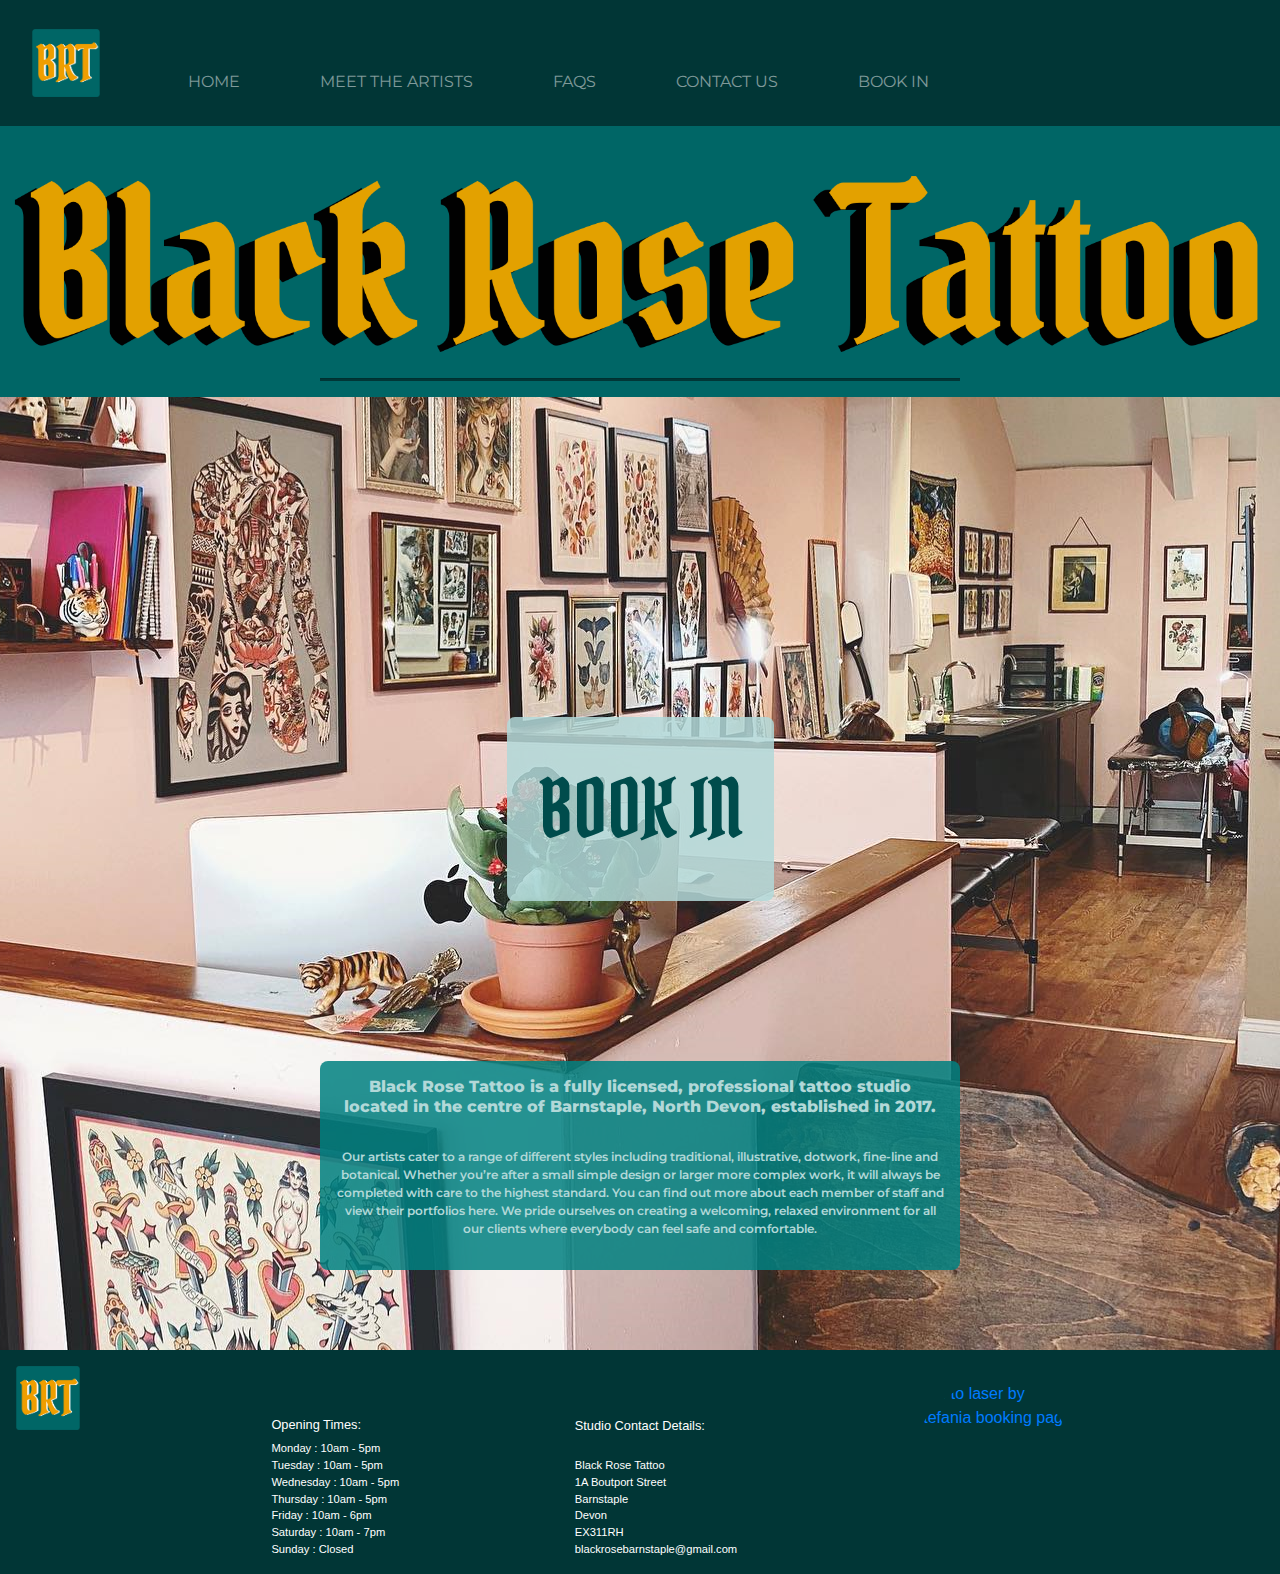
==== commit a2b54f77: "feat: add faq page" ====
--- a/index.html
+++ b/index.html
@@ -18,14 +18,14 @@
             </button>
             <div class="collapse navbar-collapse" id="navbarTogglerDemo02">
               <ul class="navbar-nav mr-auto mt-2 mt-lg-0">
-                <li class="nav-item active">
+                <li class="nav-item">
                   <a class="nav-link" href="index.html">Home <span class="sr-only">(current)</span></a>
                 </li>
                 <li class="nav-item">
                   <a class="nav-link" href="meet-the-artists.html">Meet the Artists</a>
                 </li>
                 <li class="nav-item">
-                    <a class="nav-link" href="#">FAQs</a>
+                    <a class="nav-link" href="faqs.html">FAQs</a>
                 </li>
                 <li class="nav-item">
                     <a class="nav-link" href="#">Contact Us</a>
--- a/assets/css/style.css
+++ b/assets/css/style.css
@@ -184,6 +184,58 @@
     align-items: center;
 }
 
+/* ----------------------------------------Faq's Page */
+
+.question-list {
+    display: flex;
+    flex-direction: column;
+    align-items: center;
+    padding-bottom: 2rem;
+}
+
+.collapsible {
+    background-color: #004c4c;
+    color: white;
+    cursor: pointer;
+    padding: 1rem;
+    margin: 1rem;
+    width: 80%;
+    border: none;
+    text-align: center;
+    outline: none;
+    font-size: 0.7rem;
+    font-family: Montserrat;
+    border-radius: 8px;
+  }
+
+.collapsible:hover {
+    background-color: #66b2b2
+  }
+
+  .content {
+    padding: 0 18px;
+    display: none;
+    overflow: hidden;
+    background-color: #006666;
+  }
+
+  .collapsible:after {
+    content: '\02795'; /* Unicode character for "plus" sign (+) */
+    font-size: 13px;
+    color: white;
+    float: right;
+    margin-left: 5px;
+  }
+  
+  .active:after {
+    content: "\2796"; /* Unicode character for "minus" sign (-) */
+  }
+
+.answer {
+    font-size: 0.8rem;
+    text-align: center;
+}
+
 /* ----------------------------------------Footer */
 
 .home-icon {
@@ -512,6 +564,15 @@
         font-size: 1rem;
         font-weight: 600;
     }
+
+    /*-- FAQs Page --*/
+    .question {
+        font-size: 1.5rem;
+    }
+
+    .answer {
+        font-size: 1rem;
+    }
 }
 
 /*------- For Large Laptop screens */
@@ -635,10 +696,20 @@
         font-size: 1rem;
         font-weight: 600;
     }
+
+    /*-- FAQs Page --*/
+    .question {
+        font-size: 1.7rem;
+    }
+
+    .answer {
+        font-size: 1.3rem;
+    }
 }
 
 /*------- For Desktop screens */
 @media screen and (min-width: 1920px) {
+
     /*-- Header & Footer --*/
     .navbar {
         align-items: flex-end;
@@ -760,4 +831,13 @@
     .heart-divider {
         font-size: 2rem;
     }
+
+    /*-- FAQs Page --*/
+    .question {
+        font-size: 2.5rem;
+    }
+
+    .answer {
+        font-size: 1.9rem;
+    }
 }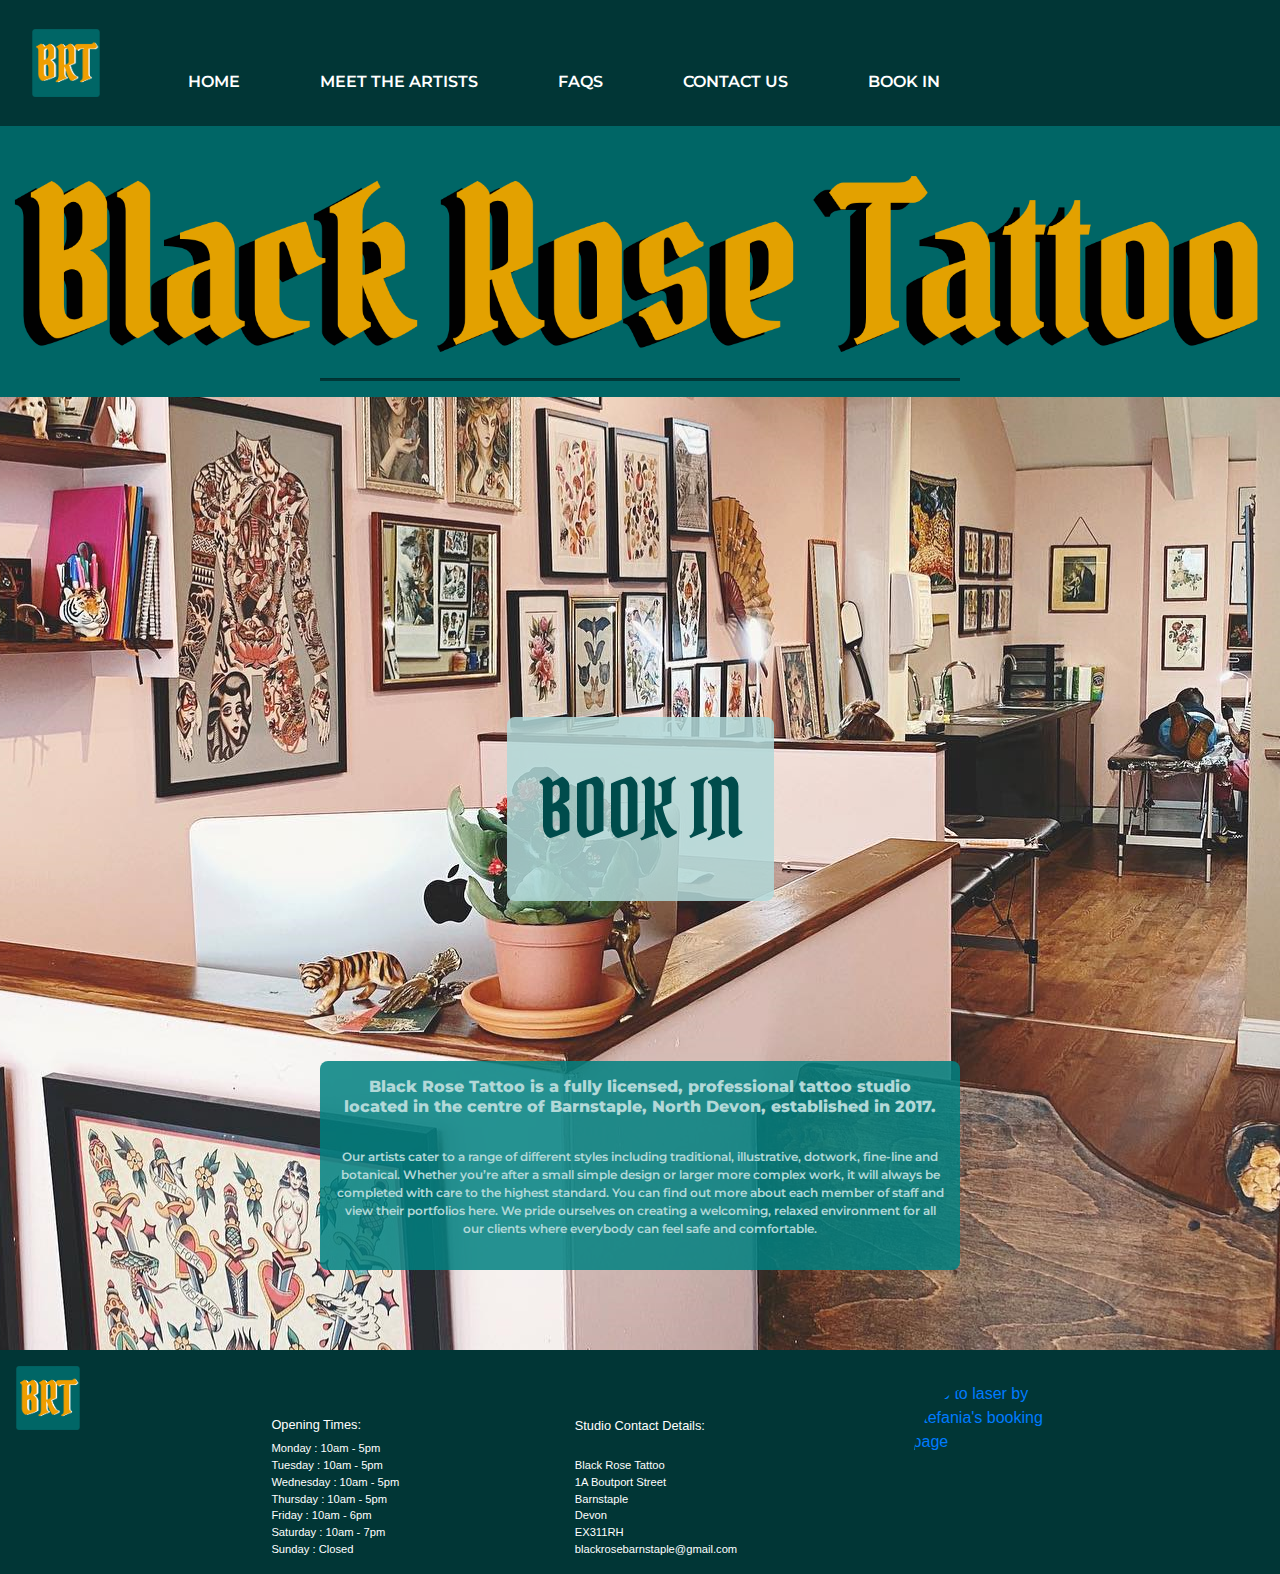
==== commit 79581e86: "fix: issues from validation and page speed insights" ====
--- a/index.html
+++ b/index.html
@@ -12,7 +12,7 @@
 <body class="site">
     <header>
         <nav class="navbar navbar-expand-lg navbar-dark fixed-top">
-            <a class="navbar-brand" href="index.html" target="_top"><img src="assets/images/brt-mini-logo.png" id="mini-logo" class="mini-logo" alt="go to top of home page"></a>
+            <a class="navbar-brand" href="index.html" target="_top"><img src="assets/images/brt-mini-logo.png" id="mini-logo" class="mini-logo" alt="Go to top of home page"></a>
             <button class="navbar-toggler" type="button" data-toggle="collapse" data-target="#navbarTogglerDemo02" aria-controls="navbarTogglerDemo02" aria-expanded="false" aria-label="Toggle navigation">
               <span class="navbar-toggler-icon"></span>
             </button>
@@ -28,24 +28,24 @@
                     <a class="nav-link" href="faqs.html">FAQs</a>
                 </li>
                 <li class="nav-item">
-                    <a class="nav-link" href="#">Contact Us</a>
+                    <a class="nav-link" href="contact-us.html">Contact Us</a>
                 </li>
                 <li class="nav-item">
-                    <a class="nav-link" href="#">Book In</a>
+                    <a class="nav-link" href="book-in.html">Book In</a>
                 </li>
               </ul>
             </div>
           </nav>
     </header>
     <div class="header-logo" id="main-logo">
-        <img src="assets/images/brt-logo.png" id="text-logo" alt="black rose tattoo studio">
+        <img src="assets/images/brt-logo.png" id="text-logo" alt="Black rose tattoo studio logo">
     </div>
         <hr>
         <article class="main-content flex-container">
                 <div class="studio-image">
                     <div class="image-overlay">
                         <div class="booking-button">
-                            <a class="btn btn-primary" href="#" role="button">BOOK IN</a>
+                            <a class="btn btn-primary" href="book-in.html" role="button">BOOK IN</a>
                         <div class="studio-info">
                             <h3>Black Rose Tattoo is a fully licensed, professional tattoo studio located in the centre of Barnstaple, North Devon, established in 2017.</h3>
                             <br>
@@ -59,7 +59,7 @@
     <footer id="footer">
         <div class="footer flex-container">
             <div class="footer-logo">
-                <a href="index.html" target="_top"><img src="assets/images/brt-mini-logo.png" id="mini-logo-footer" class="mini-logo" alt="go to top of home page"></a>
+                <a href="index.html" target="_top"><img src="assets/images/brt-mini-logo.png" id="mini-logo-footer" class="mini-logo" alt="Go to top of home page"></a>
             </div>
             <div class="opening-times">
                 <i class="fa-solid fa-calendar-days"></i>
@@ -72,16 +72,16 @@
                 <p>Black Rose Tattoo<br>1A Boutport Street<br>Barnstaple<br>Devon<br>EX311RH<br><i class="fa-solid fa-envelope"></i> blackrosebarnstaple@gmail.com</p>
             </div>
             <div class="stefania-logo">
-                <a href="https://laserbystefania.setmore.com/?instant_experiences_enabled=true" target="_blank"><img src="../assets/images/laser-stefania-logo.png" class="laser-logo" alt="go to laser by Stefania booking page"></a>
+                <a href="https://laserbystefania.setmore.com/?instant_experiences_enabled=true" target="_blank"><img src="../assets/images/laser-stefania-logo.png" class="laser-logo" alt="Go to laser by Stefania's booking page"></a>
             </div>
             <div class="social-buttons">
                 <ul class="social-networks">
-                    <li><a href="https://www.facebook.com/blackrosebarnstaple" target="_blank"><i class="fa-brands fa-square-facebook"></i></a></li>
-                    <li><a href="https://www.instagram.com/blackrosebarnstaple" target="_blank"><i class="fa-brands fa-square-instagram"></i></a></li>
+                    <li><a href="https://www.facebook.com/blackrosebarnstaple" target="_blank" aria-label="Find out more on our facebook page"><i class="fa-brands fa-square-facebook"></i></a></li>
+                    <li><a href="https://www.instagram.com/blackrosebarnstaple" target="_blank" aria-label="See more examples of our work on instagram"><i class="fa-brands fa-square-instagram"></i></a></li>
                 </ul>
             </div>
             <div class="map">
-                <iframe src="https://www.google.com/maps/embed?pb=!1m18!1m12!1m3!1d2506.3905490163975!2d-4.06402372312013!3d51.08279954163264!2m3!1f0!2f0!3f0!3m2!1i1024!2i768!4f13.1!3m3!1m2!1s0x486c3a9152bae50b%3A0xc269c1972ca51f2d!2sBlack%20Rose%20Tattoo!5e0!3m2!1sen!2suk!4v1706731470921!5m2!1sen!2suk" height="auto" width="500" allowfullscreen="" loading="lazy" referrerpolicy="no-referrer-when-downgrade" id="map" title="map to black rose tattoo studio"></iframe>
+                <iframe src="https://www.google.com/maps/embed?pb=!1m18!1m12!1m3!1d2506.3905490163975!2d-4.06402372312013!3d51.08279954163264!2m3!1f0!2f0!3f0!3m2!1i1024!2i768!4f13.1!3m3!1m2!1s0x486c3a9152bae50b%3A0xc269c1972ca51f2d!2sBlack%20Rose%20Tattoo!5e0!3m2!1sen!2suk!4v1706731470921!5m2!1sen!2suk" width="500" allowfullscreen="" loading="lazy" referrerpolicy="no-referrer-when-downgrade" id="map" title="map to black rose tattoo studio"></iframe>
             </div>
         </div>
     </footer>
--- a/assets/css/style.css
+++ b/assets/css/style.css
@@ -56,6 +56,10 @@
     padding: 1rem;
 }
 
+.nav-link {
+    font-weight: 600;
+}
+
 nav ul li a {
     text-decoration: none;
     font-size: 1rem;
@@ -63,9 +67,22 @@
     text-transform: uppercase;
 }
 
-.navbar a:hover{
+.navbar .nav-link:hover{
     border-bottom: 1.5px solid white;
-    padding-bottom: 1rem;
+}
+
+/*-----------------------------------------Page Title */
+
+.page-title {
+    font-family: Montserrat;
+    font-size: 4rem;
+    font-weight: 800;
+    text-transform: uppercase;
+    text-align: center;
+    padding: 1rem;
+
+    display: flex;
+    justify-content: center;
 }
 
 /* ---------------------------------------- Home Page */
@@ -128,15 +145,6 @@
 .artist-content {
     display: flex;
     flex-direction: column;
-}
-
-.page-title {
-    font-family: Montserrat;
-    font-size: 4rem;
-    font-weight: 800;
-    text-transform: uppercase;
-    text-align: center;
-    padding: 1rem;
 }
 
 .title-divider {
@@ -236,6 +244,135 @@
     text-align: center;
 }
 
+/* ----------------------------------------Contact Us Page */
+
+.contact-us-title {
+    font-size: 3.5rem;
+    justify-content: flex-start
+}
+
+.contact-info {
+    text-align: center;
+
+    display: flex;
+    flex-direction: column;
+    align-items: center;
+}
+
+.location-info {
+    font-size: 1rem;
+}
+
+.contact-icon {
+    font-size: 2rem;
+    padding: 1rem;
+}
+
+.email-link {
+    border-bottom: 2px solid #012c2c;
+}
+
+.map-contact {
+    overflow: hidden;
+    width: 100%;
+}
+
+.responsive-iframe {
+    top: 0;
+    left: 0;
+    bottom: 0;
+    right: 0;
+    width: 100%;
+    height: 100%
+}
+
+/* ----------------------------------------Booking In Page */
+
+.booking-reqs {
+    font-size: 0.7rem;
+    margin: 1rem;
+    text-align: center;
+}
+
+.mini-hr {
+    width: 10%;
+    margin-top: 2rem;
+    margin-bottom: 2rem;
+}
+
+.contact-logos {
+    display: flex;
+    flex-direction: column;
+    align-items: center;
+}
+
+.contact-logos p {
+    font-size: 0.8rem;
+}
+
+.shop-email-logo {
+    height: 5rem;
+    width: 5rem;
+    border: 2px solid #004c4c;
+    border-radius: 8px;
+    margin-bottom: 1rem;
+}
+
+.booking-in-form {
+    width: 98%;
+    padding: 2rem;
+
+    display: grid;
+    justify-items: stretch;
+}
+
+.booking-in-form h4, .consent {
+    text-align: center;
+    padding: 1rem;
+    text-transform: uppercase;
+}
+
+.consent-text, .disclaimer {
+    font-size: 0.6rem;
+}
+
+label {
+    text-transform: uppercase;
+    font-size: 0.7rem;
+    padding-top: 0.5rem;
+}
+
+.submit-button, .reset-button {
+    border: 2px solid #b2d8d8;
+    border-radius: 8px;
+    padding: 0.5rem;
+    margin: 1rem;
+}
+
+.form-buttons {
+    text-align: center;
+}
+
+/* ----------------------------------------Thank You Page */
+
+.thankyou-content {
+    flex-direction: column;
+    align-items: center;
+    justify-content: center;
+
+    min-height: 55vh;
+    padding: 1rem;
+}
+
+.thankyou-content h1 {
+    text-align: center;
+}
+
+.thankyou-content p {
+    text-align: center;
+    font-size: 1rem;
+}
+
 /* ----------------------------------------Footer */
 
 .home-icon {
@@ -320,7 +457,11 @@
     background-color: #013636;
 }
 
-hr {
+.nav-link{
+    color: white !important;
+}
+
+hr, .mini-hr {
     background-color: #013636;
 }
 
@@ -335,7 +476,7 @@
     box-shadow: none !important;
  }
 
- .btn-primary:focus {
+.btn-primary:focus {
     background-color: #008080 !important;
     border: 0 !important;
     box-shadow: none !important;
@@ -368,6 +509,19 @@
 
 .heart-divider {
     color: #66b2b2;
+}
+
+.email-link {
+    color: #012c2c;
+}
+
+.submit-button, .reset-button {
+    background-color: #004c4c;
+    color: white;
+}
+
+.submit-button:hover, .reset-button:hover {
+    background-color: #008080;
 }
 
 /*--------------------------------------------Media Queries*/
@@ -461,14 +615,20 @@
         font-size: 4rem;
     }
 
-    /*-- Meet the Artists Page --*/
+    /*-- Page Title --*/
     .page-title {
         padding: 2rem;
     }
 
+    /*-- Meet the Artists Page --*/
     .artist-main {
         height: 9rem;
         width: 9rem;
+    }
+
+    /*-- Contact Us Page --*/
+    .contact-us-title {
+        flex-direction: column;
     }
 }
 
@@ -541,11 +701,12 @@
         width: 40rem;
     }
 
-    /*-- Meet the Artists Page --*/
+    /*-- Page Title --*/
     .page-title {
         padding: 2rem;
     }
 
+    /*-- Meet the Artists Page --*/
     .artist-name {
         font-size: 4rem;
     }
@@ -572,6 +733,33 @@
 
     .answer {
         font-size: 1rem;
+    }
+
+    /*-- Contact Us Page --*/
+    .contact-info h3 {
+        font-size: 2rem;
+    }
+
+    .contact-info p {
+        font-size: 1.3rem;
+    }
+
+    .contact-icon {
+        font-size: 2.5rem;
+    }
+
+    /*-- Booking In Page --*/
+    .booking-reqs, .contact-logos p, label, .disclaimer, .consent-text {
+        font-size: 1rem;
+    }
+    
+    .shop-email-logo {
+        height: 8rem;
+        width: 8rem;
+    }
+
+    .submit-button, .reset-button {
+        font-size: 1.5rem;
     }
 }
 
@@ -673,11 +861,12 @@
         font-weight: 500;
     }
     
-    /*-- Meet the Artists Page --*/
+    /*-- Page Title --*/
     .page-title {
         padding: 2rem;
     }
 
+    /*-- Meet the Artists Page --*/
     .artist-name {
         font-size: 4rem;
     }
@@ -705,12 +894,43 @@
     .answer {
         font-size: 1.3rem;
     }
+
+    /*-- Contact Us Page --*/
+    .contact-info h3 {
+        font-size: 2.5rem;
+    }
+
+    .contact-info p {
+        font-size: 1.7rem;
+    }
+
+    .contact-icon {
+        font-size: 3rem;
+    }
+
+    /*-- Booking In Page --*/
+    .booking-reqs, .contact-logos p, label, .disclaimer, .consent-text {
+        font-size: 1.5rem;
+    }
+
+    .shop-email-logo {
+        height: 8rem;
+        width: 8rem;
+    }
+
+    .submit-button, .reset-button {
+        font-size: 1.8rem;
+    }
 }
 
 /*------- For Desktop screens */
 @media screen and (min-width: 1920px) {
 
     /*-- Header & Footer --*/
+    .header-logo {
+        margin: 2rem;
+    }
+
     .navbar {
         align-items: flex-end;
     }
@@ -723,25 +943,6 @@
     .navbar-nav li {
         margin-left: 4.5rem;
         padding-right: 9.5rem;
-    }
-
-    .studio-info {
-        width: 60rem;
-    }
-
-    .btn {
-        font-size: 6rem;
-        padding: 2rem; 
-    }
-
-    .studio-info h3 {
-        font-size: 1.5rem;
-        font-weight: 800;
-    }
-    
-    .studio-text {
-        font-size: 1.5rem;
-        font-weight: 500;
     }
 
     .opening-times {
@@ -804,11 +1005,32 @@
         justify-content: center;
     }
 
-    /*-- Meet the Artists Page --*/
+    /*-- Home Page --*/
+    .studio-info {
+        width: 60rem;
+    }
+
+    .btn {
+        font-size: 6rem;
+        padding: 2rem; 
+    }
+
+    .studio-info h3 {
+        font-size: 1.5rem;
+        font-weight: 800;
+    }
+    
+    .studio-text {
+        font-size: 1.5rem;
+        font-weight: 500;
+    }
+
+    /*-- Page Title --*/
     .page-title {
         padding: 2rem;
     }
 
+    /*-- Meet the Artists Page --*/
     .artist-name {
         font-size: 8rem;
     }
@@ -840,4 +1062,31 @@
     .answer {
         font-size: 1.9rem;
     }
+
+    /*-- Contact Us Page --*/
+    .contact-info h3 {
+        font-size: 3rem;
+    }
+
+    .contact-info p {
+        font-size: 2rem;
+    }
+
+    .contact-icon {
+        font-size: 3rem;
+    }
+
+    /*-- Booking In Page --*/
+    .booking-reqs, .contact-logos p, label, .disclaimer, .consent-text {
+        font-size: 2rem;
+    }
+
+    .shop-email-logo {
+        height: 12rem;
+        width: 12rem;
+    }
+
+    .submit-button, .reset-button {
+        font-size: 2rem;
+    }
 }